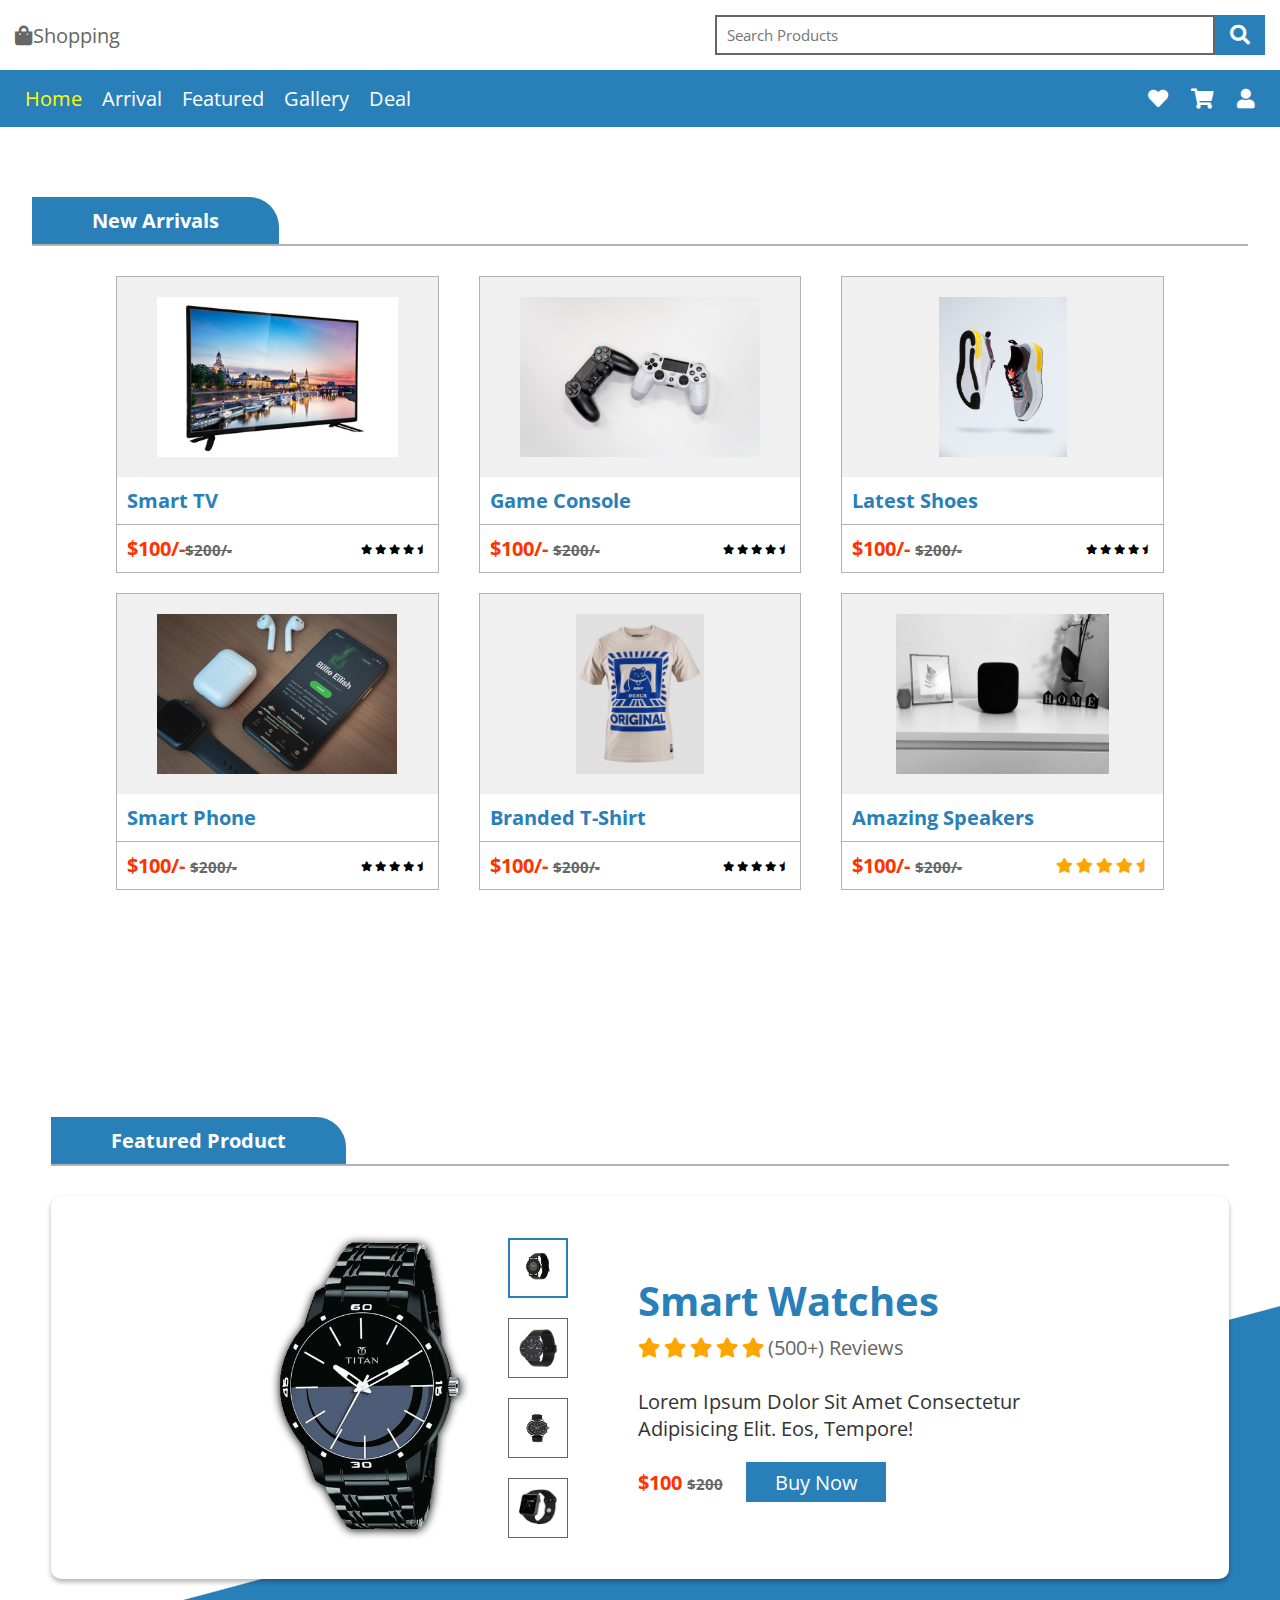
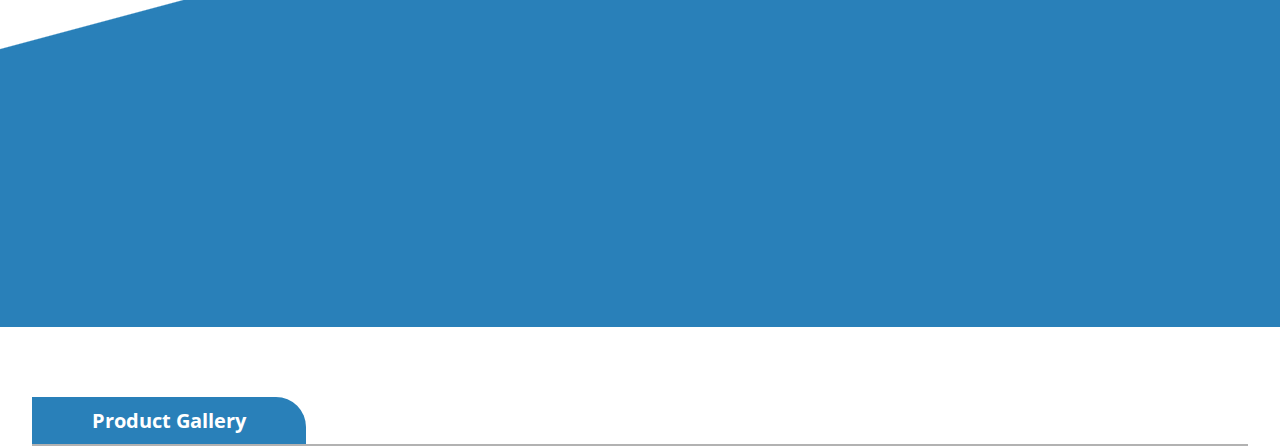
==== index.html @ 9dce7f48 "initial commit" ====
<!DOCTYPE html>
<html lang="en">
<head>
    <meta charset="UTF-8">
    <meta http-equiv="X-UA-Compatible" content="IE=edge">
    <meta name="viewport" content="width=device-width, initial-scale=1.0">
    <title>Ecommerce Website HTML CSS AND JS</title>
    <!-- font awesome cdn link -->
    <link rel="stylesheet" href="https://cdnjs.cloudflare.com/ajax/libs/font-awesome/5.15.3/css/all.min.css">
    <!-- owl carousel css file cdn link -->
    <link rel="stylesheet" href="https://cdnjs.cloudflare.com/ajax/libs/OwlCarousel2/2.3.4/assets/owl.carousel.min.css">
    <!-- custom css file link -->
    <link rel="stylesheet" href="css/style.css">
</head>
<body>
    <!-- header section starts -->
    <header>
        <div class="header-1">
            <a href="#" class="logo"><i class="fas fa-shopping-bag"></i>Shopping</a>
            <div class="form-container">
                <form action="">
                    <input type="search" placeholder="Search Products" id="search" />
                    <label for="search" class="fas fa-search"></label>
                </form>
            </div>

        </div>
        <div class="header-2">
            <div id="menu" class="fas fa-bars"></div>
            <nav class="navbar">
                <ul>
                    <li><a class="active" href="#home">Home</a></li>
                    <li><a href="#arrival">Arrival</a></li>
                    <li><a href="#feature">Featured</a></li>
                    <li><a href="#gallery">Gallery</a></li>
                    <li><a href="#deal">Deal</a></li>
                </ul>
            </nav>
            <div class="icons">
                <a href="#" class="fas fa-heart"></a>
                <a href="#" class="fas fa-shopping-cart"></a>
                <a href="#" class="fas fa-user"></a>
            </div>
        </div>
    
    </header>
    <!-- header section ends -->

    <!-- home section starts -->
    <section class="home" id="home">
        <div class="home-slider owl-carousel">

            <div class="item">
                <img src="assets/home4.jpg">
                <div class="content">
                    <h3>Heavy Discounts</h3>
                    <p>Lorem ipsum dolor sit amet consectetur adipisicing elit. Accusantium, repellendus!</p>
                    <a href="#"><button class="btn">Discover</button></a>
                </div>
            </div>
            <div class="item">
                <img src="assets/bag4.jpg">
                <div class="content">
                    <h3>Latest Gadgets</h3>
                    <p>Lorem ipsum dolor sit amet consectetur adipisicing elit. Accusantium, repellendus!</p>
                    <a href="#"><button class="btn">Discover</button></a>
                </div>
            </div>
            <div class="item">
                <img src="assets/bag2.jpg">
                <div class="content">
                    <h3>Trending Shoes</h3>
                    <p>Lorem ipsum dolor sit amet consectetur adipisicing elit. Accusantium, repellendus!</p>
                    <a href="#"><button class="btn">Discover</button></a>
                </div>
            </div>
            <div class="item">
                <img src="assets/bag3.jpg">
                <div class="content">
                    <h3>Fresh Groceries</h3>
                    <p>Lorem ipsum dolor sit amet consectetur adipisicing elit. Accusantium, repellendus!</p>
                    <a href="#"><button class="btn">Discover</button></a>
                </div>
            </div>

        </div>
    </section>
    <!-- home section ends -->

    <!-- arrival section starts -->
    <section class="arrival" id="arrival">
        <h1 class="heading"><span>New Arrivals</span></h1>
        <div class="box-container">

            <div class="box">
                <div class="image">
                    <img src="assets/tv1.jpg">
                </div>
                <div class="info">
                    <h3>Smart TV</h3>
                    <div class="subInfo">
                        <strong class="price">$100/-<span>$200/-</span></strong>
                        <div class="start">
                            <i class="fas fa-star"></i>
                            <i class="fas fa-star"></i>
                            <i class="fas fa-star"></i>
                            <i class="fas fa-star"></i>
                            <i class="fas fa-star-half"></i>
                        </div>
                    </div>
                </div>
                <div class="overlay">
                    <a href="#" style="--i:1" class="fas fa-heart"></a>
                    <a href="#" style="--i:2" class="fas fa-shopping-cart"></a>
                    <a href="#" style="--i:3" class="fas fa-search"></a>
                </div>
            </div>

            <div class="box">
                <div class="image">
                    <img src="assets/game.jpg">
                </div>
                <div class="info">
                    <h3>Game Console</h3>
                    <div class="subInfo">
                        <strong class="price">$100/- <span>$200/-</span></strong>
                        <div class="start">
                            <i class="fas fa-star"></i>
                            <i class="fas fa-star"></i>
                            <i class="fas fa-star"></i>
                            <i class="fas fa-star"></i>
                            <i class="fas fa-star-half"></i>
                        </div>
                    </div>
                </div>
                <div class="overlay">
                    <a href="#" style="--i:1" class="fas fa-heart"></a>
                    <a href="#" style="--i:2" class="fas fa-shopping-cart"></a>
                    <a href="#" style="--i:3" class="fas fa-search"></a>
                </div>
            </div>

            <div class="box">
                <div class="image">
                    <img src="assets/shoe.jpg">
                </div>
                <div class="info">
                    <h3>Latest Shoes</h3>
                    <div class="subInfo">
                        <strong class="price">$100/- <span>$200/-</span></strong>
                        <div class="start">
                            <i class="fas fa-star"></i>
                            <i class="fas fa-star"></i>
                            <i class="fas fa-star"></i>
                            <i class="fas fa-star"></i>
                            <i class="fas fa-star-half"></i>
                        </div>
                    </div>
                </div>
                <div class="overlay">
                    <a href="#" style="--i:1" class="fas fa-heart"></a>
                    <a href="#" style="--i:2" class="fas fa-shopping-cart"></a>
                    <a href="#" style="--i:3" class="fas fa-search"></a>
                </div>
            </div>
            <div class="box">
                <div class="image">
                    <img src="assets/phone.jpg">
                </div>
                <div class="info">
                    <h3>Smart Phone</h3>
                    <div class="subInfo">
                        <strong class="price">$100/- <span>$200/-</span></strong>
                        <div class="start">
                            <i class="fas fa-star"></i>
                            <i class="fas fa-star"></i>
                            <i class="fas fa-star"></i>
                            <i class="fas fa-star"></i>
                            <i class="fas fa-star-half"></i>
                        </div>
                    </div>
                </div>
                <div class="overlay">
                    <a href="#" style="--i:1" class="fas fa-heart"></a>
                    <a href="#" style="--i:2" class="fas fa-shopping-cart"></a>
                    <a href="#" style="--i:3" class="fas fa-search"></a>
                </div>
            </div>
            <div class="box">
                <div class="image">
                    <img src="assets/T-shirt.jpg">
                </div>
                <div class="info">
                    <h3>Branded T-Shirt</h3>
                    <div class="subInfo">
                        <strong class="price">$100/- <span>$200/-</span></strong>
                        <div class="start">
                            <i class="fas fa-star"></i>
                            <i class="fas fa-star"></i>
                            <i class="fas fa-star"></i>
                            <i class="fas fa-star"></i>
                            <i class="fas fa-star-half"></i>
                        </div>
                    </div>
                </div>
                <div class="overlay">
                    <a href="#" style="--i:1" class="fas fa-heart"></a>
                    <a href="#" style="--i:2" class="fas fa-shopping-cart"></a>
                    <a href="#" style="--i:3" class="fas fa-search"></a>
                </div>
            </div>

            <div class="box">
                <div class="image">
                    <img src="assets/speaker.jpg">
                </div>
                <div class="info">
                    <h3>Amazing Speakers</h3>
                    <div class="subInfo">
                        <strong class="price">$100/- <span>$200/-</span></strong>
                        <div class="stars">
                            <i class="fas fa-star"></i>
                            <i class="fas fa-star"></i>
                            <i class="fas fa-star"></i>
                            <i class="fas fa-star"></i>
                            <i class="fas fa-star-half"></i>
                        </div>
                    </div>
                </div>
                <div class="overlay">
                    <a href="#" style="--i:1" class="fas fa-heart"></a>
                    <a href="#" style="--i:2" class="fas fa-shopping-cart"></a>
                    <a href="#" style="--i:3" class="fas fa-search"></a>
                </div>
            </div>

        </div>
    </section>
    <!-- arrival section ends -->
    <!-- featured section starts -->
    <section class="feature" id="feature">
        <h1 class="heading"><span>Featured Product</span></h1>
        <div class="row">
            <div class="image-container">
                <div class="big-image">
                    <img src="assets/watch1 copy.png" alt="">
                </div>
                <div class="small-image">
                    <img class="image-active" src="assets/watch2 copy.png" alt="">
                    <img src="assets/watch3 copy.png" alt="">
                    <img src="assets/watch4 copy.png" alt="">
                    <img src="assets/watch5 copy.png" alt="">
                </div>
            </div>

            <div class="content">
                <h3>Smart Watches</h3>

                <div class="stars">
                    <i class="fas fa-star"></i>
                    <i class="fas fa-star"></i>
                    <i class="fas fa-star"></i>
                    <i class="fas fa-star"></i>
                    <i class="fas fa-star"></i>
                    <span>(500+) reviews</span>
                </div>
                <p>Lorem ipsum dolor sit amet consectetur adipisicing elit. Eos, tempore!</p>
                <strong class="price">$100 <span>$200</span></strong>
                <a href="#"><button class="btn">Buy Now</button></a>
            </div>
        </div>
    </section>
    <!-- featured section ends -->
    <!-- Gallery section starts -->
    <section class="gallery" id="gallery">
        <h1 class="heading"><span>Product Gallery</span></h1>
    </section>
    <!-- Gallery section ends -->
    
    
    
    <!-- jquery cdn link -->
    <script src="https://cdnjs.cloudflare.com/ajax/libs/jquery/3.6.0/jquery.min.js"></script>
    <!-- owl carousel js file cdn link -->
    <script src="https://cdnjs.cloudflare.com/ajax/libs/OwlCarousel2/2.3.4/owl.carousel.min.js"></script>
    <!-- custom js file link -->
    <script src="js/script.js"></script>
</body>
</html>
---- css/style.css ----
@import url('https://fonts.googleapis.com/css2?family=Open+Sans:wght@300;400;600&display=swap');

:root{
    --blue: #2980b9;
}


*{
    font-family: 'Open Sans', sans-serif;
    padding: 0;
    margin: 0;
    box-sizing: border-box;
    text-decoration: none;
    text-transform: capitalize;
    transition: all 0.5s cubic-bezier(0.25, 0.46, 0.45, 0.94);
}
*::selection{
    background: #ff3300;
    color: #fff;
}
html{
    font-size: 62.5%;
    overflow-x: hidden;
}
.btn{
    height: 4rem;
    width: 14rem;
    background:var(--blue);
    color: #fff;
    font-size: 2rem;
    cursor: pointer;
    border: none;
    outline: none;
}
.btn:hover{
    letter-spacing: .2rem;
    opacity: .8rem;
}
.heading{
    padding-top: 7rem;
    width: 95%;
    border-bottom: .2rem solid rgba(0,0,0,.3);
    margin: 0 auto;
}
.heading span{
    font-size: 2rem;
    padding: 1rem 6rem;
    color: #fff;
    background:var(--blue);
    border-top-right-radius: 3rem;
    display: inline-block;
}


header .header-1, header .header-2{
    display: flex;
    align-items: center;
    justify-content: space-between;
    padding: 1.5rem;
    width: 100%;
    z-index: 1000;
}
header .header-1 .logo{
    font-size: 2rem;
    color: #666;
}
header .header-1 .logo i{
    color:var(--glue);
}
header .header-1 .form-container form{
    display: flex;
}
header .header-1 .form-container form #search{
    height: 4rem;
    width: 50rem;
    outline: none;
    border: .2rem solid #666;
    font-size: 1.5rem;
    padding: 0 1rem;
}
header .header-1 .form-container form #search:fucas{
    border-color:var(--blue);
}
header .header-1 .form-container form label{
    height: 4rem;
    width: 5rem;
    text-align: center;
    line-height: 4rem;
    font-size: 2rem;
    cursor: pointer;
    background:var(--blue);
    color: #fff;
}
header .header-1 .form-container form label:hover{
    color: yellow;
}


header .header-2{
    background:var(--blue);
}
header .header-2 .navbar ul{
    list-style: none;
    display: flex;
    align-items: center;
    justify-content: space-between;
}
header .header-2 .navbar ul li{
    margin: 0 1rem;
}
header .header-2 .navbar ul li a{
    font-size: 2rem;
    color: #fff;
}
header .header-2 .navbar ul li a.active,
header .header-2 .navbar ul li a:hover{
    color: yellow;
}
header .header-2 .icons a{
    color: #fff;
    font-size: 2rem;
    padding: 0 1rem;
}
header .header-2 .icons a:hover{
    color: yellow;
}
header .header-2 #menu{
    font-size: 2rem;
    color: #fff;
    cursor: pointer;
    display: none;
}
header .header-2 .header-active{
    position: fixed;
    top: 0;
    left: 0;
    box-shadow: 0 .1rem .3rem rgba(0,0,0,.3);
}

/* home section styling */


.home .home-slider .item{
    position: relative;
}
.home .home-slider .item img{
    height: 100vh;
    width: 100%;
    object-fit: cover;
}
.home .home-slider .item .content{
    position: absolute;
    top: 50%;
    left: 5%;
    transform: translateY(-50%);
}
.home .home-slider .item .content h3{
    color: #fff;
    text-shadow: 0 .3px .5px #000;
    font-size: 5rem;
    text-transform: uppercase;
}
.home .home-slider .item .content p{
    color: #fff;
    font-size: 2.5rem;
    padding: 2rem 0;
    width: 50rem;
}
.home .owl-carousel .owl-prev, .home .owl-carousel .owl-next{
    position: absolute;
    top: 50%;
    transform: translateY(-50%);
    outline: none;
}
.home .owl-carousel .owl-prev{
    left: 1.3rem;;
}
.home .owl-carousel .owl-next{
    right: 1.3rem;;
}
.home .owl-carousel .owl-prev span, .home .owl-carousel .owl-next span{
    color: #fff;
    font-size: 7rem;
}

/* arrival section styling */
.arrival{
    min-height: 100vh;
}
.arrival .box-container{
    display: flex;
    align-items: center;
    justify-content: center;
    flex-wrap: wrap;
    padding: 2rem 0;
    width: 85%;
    margin: 0 auto;
}
.arrival .box-container .box{
    flex: 1 1 30rem;
    border: .1rem solid rgba(0,0,0,.3);
    overflow: hidden;
    position: relative;
    margin: 1rem 2rem;

}
.arrival .box-container .box .image{
    height: 20rem;
    padding: 2rem;
    text-align: center;
    background: #f0f0f0;
}
.arrival .box-container .box .image img{
    height: 100%;
    object-fit: cover;
}
.arrival .box-container .box .info h3{
    padding: 1rem;
    font-size: 2rem;
    color: var(--blue);
}
.arrival .box-container .box .subInfo{
    display: flex;
    align-items: center;
    justify-content: space-between;
    padding: 1rem;
    border-top: .1rem solid rgba(0,0,0,.3);
}
.arrival .box-container .box .subInfo .price{
    color: #ff3300;
    font-size: 2rem;
}
.arrival .box-container .box .subInfo .price span{
    color: #666;
    font-size: 1.5rem;
    text-decoration: line-through;
}
.arrival .box-container .box .subInfo .stars i{
    color: orange;
    font-size: 1.5rem;
}
.arrival .box-container .box .overlay{
    position: absolute;
    top: 0;
    left: 0;
    height: 20rem;
    width: 100%;
    background: rgba(0,0,0,.3);
    display: flex;
    align-items: center;
    justify-content: center;
    transform: scale(0);
}
.arrival .box-container .box:hover .overlay{
    transform: scale(1);
}
.arrival .box-container .box .overlay a{
    font-size: 2rem;
    padding: 1.5rem 2rem;
    background: #fff;
    color: #666;
    margin: 1rem;
    transform: translateY(-15rem);
    transition-delay: calc(.1s * var(--i));
}
.arrival .box-container .box:hover .overlay a{
    transform: translateY(0);
}
.arrival .box-container .box .overlay a:hover{
    color: var(--blue);
}


/* feature section styling */
.feature{
    min-height: 100vh;
    background: linear-gradient(165deg, #fff 50%, var(--blue) 50.1%);
    padding: 2rem;
}
.feature .row{
    display: flex;
    align-items: center;
    justify-content: center;
    flex-wrap: wrap;
    padding: 2rem 0;
    margin: 3rem auto;
    width: 95%;
    background: #fff;
    box-shadow: 0 .3rem .5rem rgba(0,0,0,.3);
    border-radius: 1rem;
}
.feature .row .image-container{
    display: flex;
    align-items: center;
}
.feature .row .image-container .big-image img{
    height: 30rem;
    margin: 2rem 0;
    filter: drop-shadow(0 .1rem .5rem #000);
}
.feature .row .image-container .small-image{
    display: flex;
    flex-flow: column wrap;
    justify-content: center;
}
.feature .row .image-container .small-image img{
    height: 6rem;
    padding: 1rem;
    margin: 1rem;
    border: .1rem solid #666;
    cursor: pointer;
}
.feature .row .image-container .small-image img.image-active,
.feature .row .image-container .small-image img:hover{
    border: .2rem solid var(--blue);
}
.feature .row .content{
    padding-left: 6rem;
}
.feature .row .content h3{
    font-size: 4rem;
    color: var(--blue);
}
.feature .row .content .stars i{
    font-size: 2rem;
    color: orange;
    padding: 1rem 0;
}
.feature .row .content .stars span{
    font-size: 2rem;
    color: #666;
}
.feature .row .content p{
    color: #333;
    width: 40rem;
    font-size: 2rem;
    padding: 2rem 0;
}
.feature .row .content .price{
    color: #ff3300;
    font-size: 2rem;
}
.feature .row .content strong span{
    color: #666;
    text-decoration: line-through;
    font-size: 1.5rem;
}
.feature .row .content .btn{
    margin-left: 2rem;
}





/* media query */

@media(max-width: 768px){
    html{
        font-size: 55%;
    }
    header .header-1 .form-container form #search{
        width: 100%;
    }
    header .header-2 #menu{
        display: block;
    }
    header .header-2 .navbar{
        position: fixed;
        top: -200rem;
        left: 50%;
        transform: translate(-50%, -50%);
        box-shadow: 0 0 0 100vh rgba(0,0,0,.3);
        z-index: 10000;
        opacity: 0;
    }
    header .header-2 .navbar ul{
        flex-flow: column;
        background: linear-gradient(var(--blue), blueviolet);
        border: 2rem solid #fff;
        box-shadow: 0 .3rem .5rem #000;
        padding: 4rem 0;
        width: 27rem;
    }
    header .header-2 .navbar ul li{
        width: 100%;
        margin: 1rem 0;
        text-align: center;
    }
    header .header-2 .navbar ul li a{
        font-size: 2.5rem;
        display: block;
    }
    .fa-times{
        transform: rotate(180deg);
    }
    header .header-2 .nav-toggle{
        top: 50%;
        opacity: 1;
    }
    .arrival .box-container{
        width: auto;
    }
}


@media(max-width: 600px){
    html{
        font-size: 50%;
    }
    .home .home-slider .item .content h3{
        font-size: 3rem;
    }
    .home .home-slider .item .content p{
        font-size: 2rem;
        width: auto;
    }
    .feature .row .image-container{
        flex-flow: column;
    }
    .feature .row .image-container .small-image{
        flex-flow: row wrap;
        padding-bottom: 2rem;
    }
    .feature .row .content{
        padding: 2rem;
        border-top: .1rem solid rgba(0,0,0,.3);
    }
    .feature .row .content p{
       width: auto;
    }
    .feature .row .content .btn{
       margin: 2rem 0;
    }
}


@media(max-width: 400px){
    header .header-1{
        flex-flow: column;
        padding: 1rem;
    }
    header .header-1 .logo{
        padding-bottom: 1.5rem;
    }
}
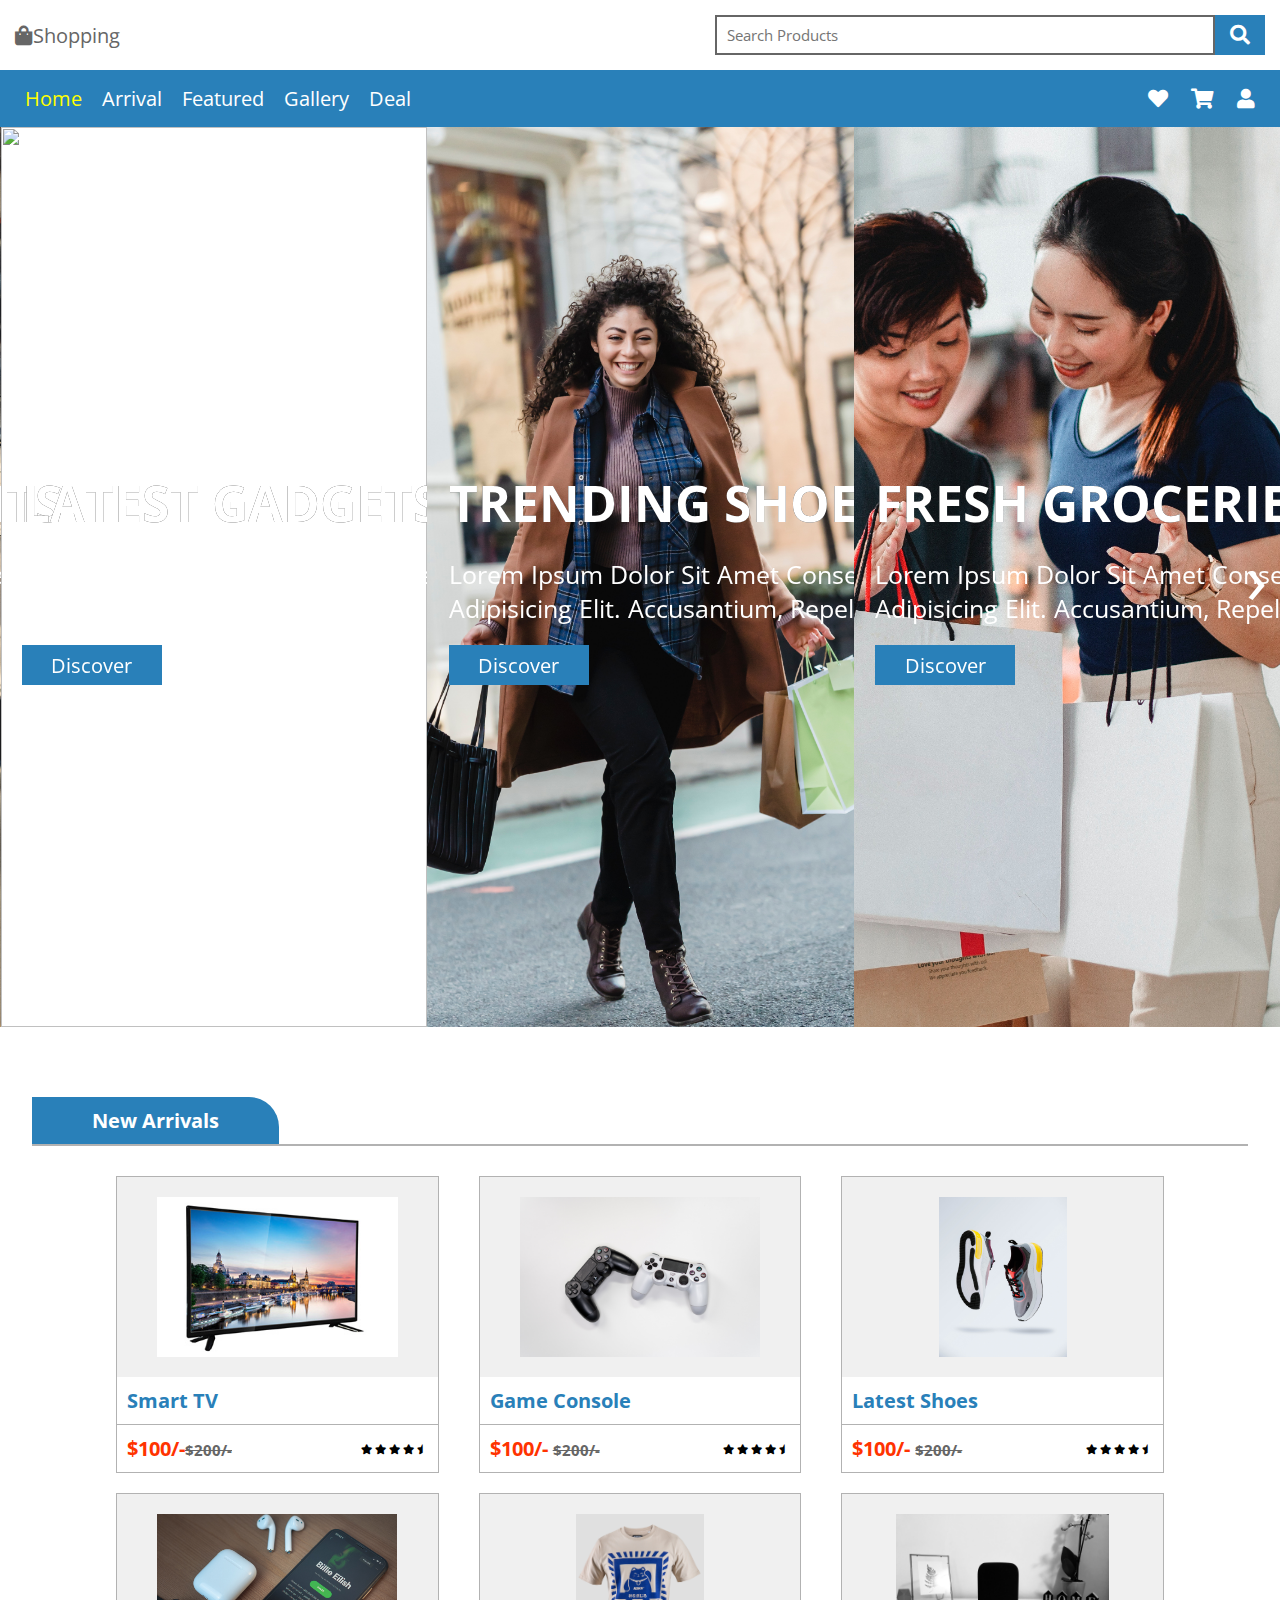
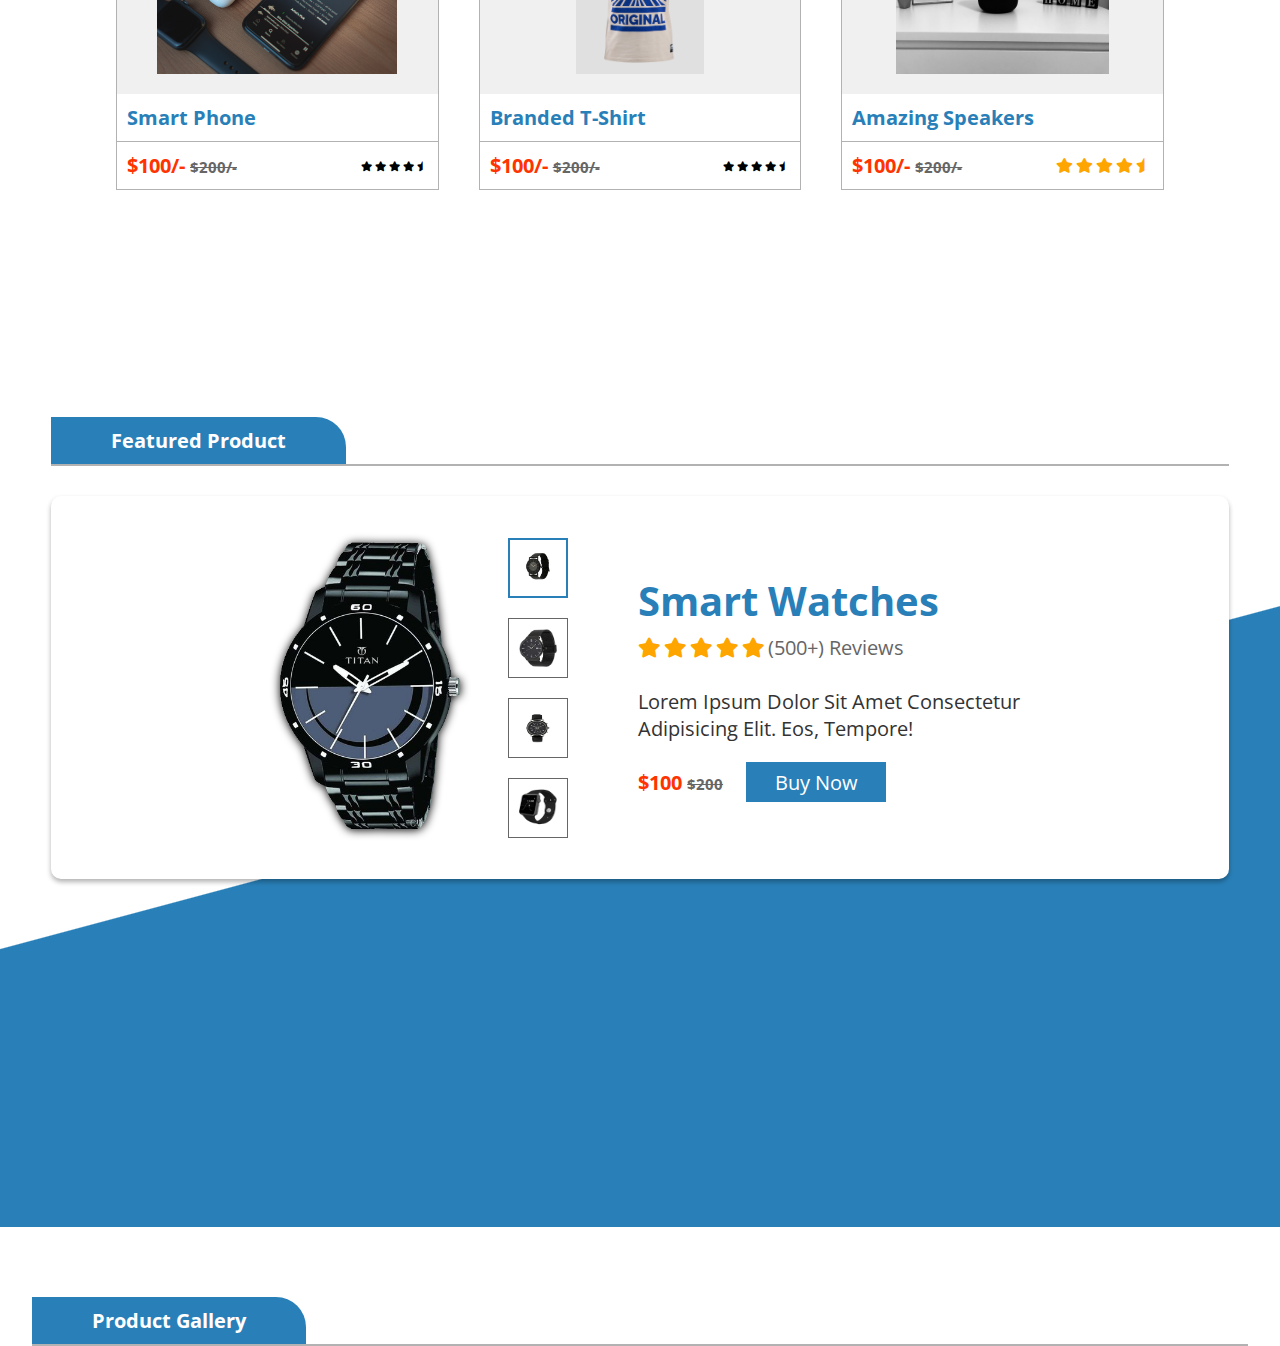
==== commit 035c2dff: "add js" ====
--- a/index.html
+++ b/index.html
@@ -284,6 +284,6 @@
     <!-- owl carousel js file cdn link -->
     <script src="https://cdnjs.cloudflare.com/ajax/libs/OwlCarousel2/2.3.4/owl.carousel.min.js"></script>
     <!-- custom js file link -->
-    <script src="js/script.js"></script>
+    <script src="js/app.js"></script>
 </body>
 </html>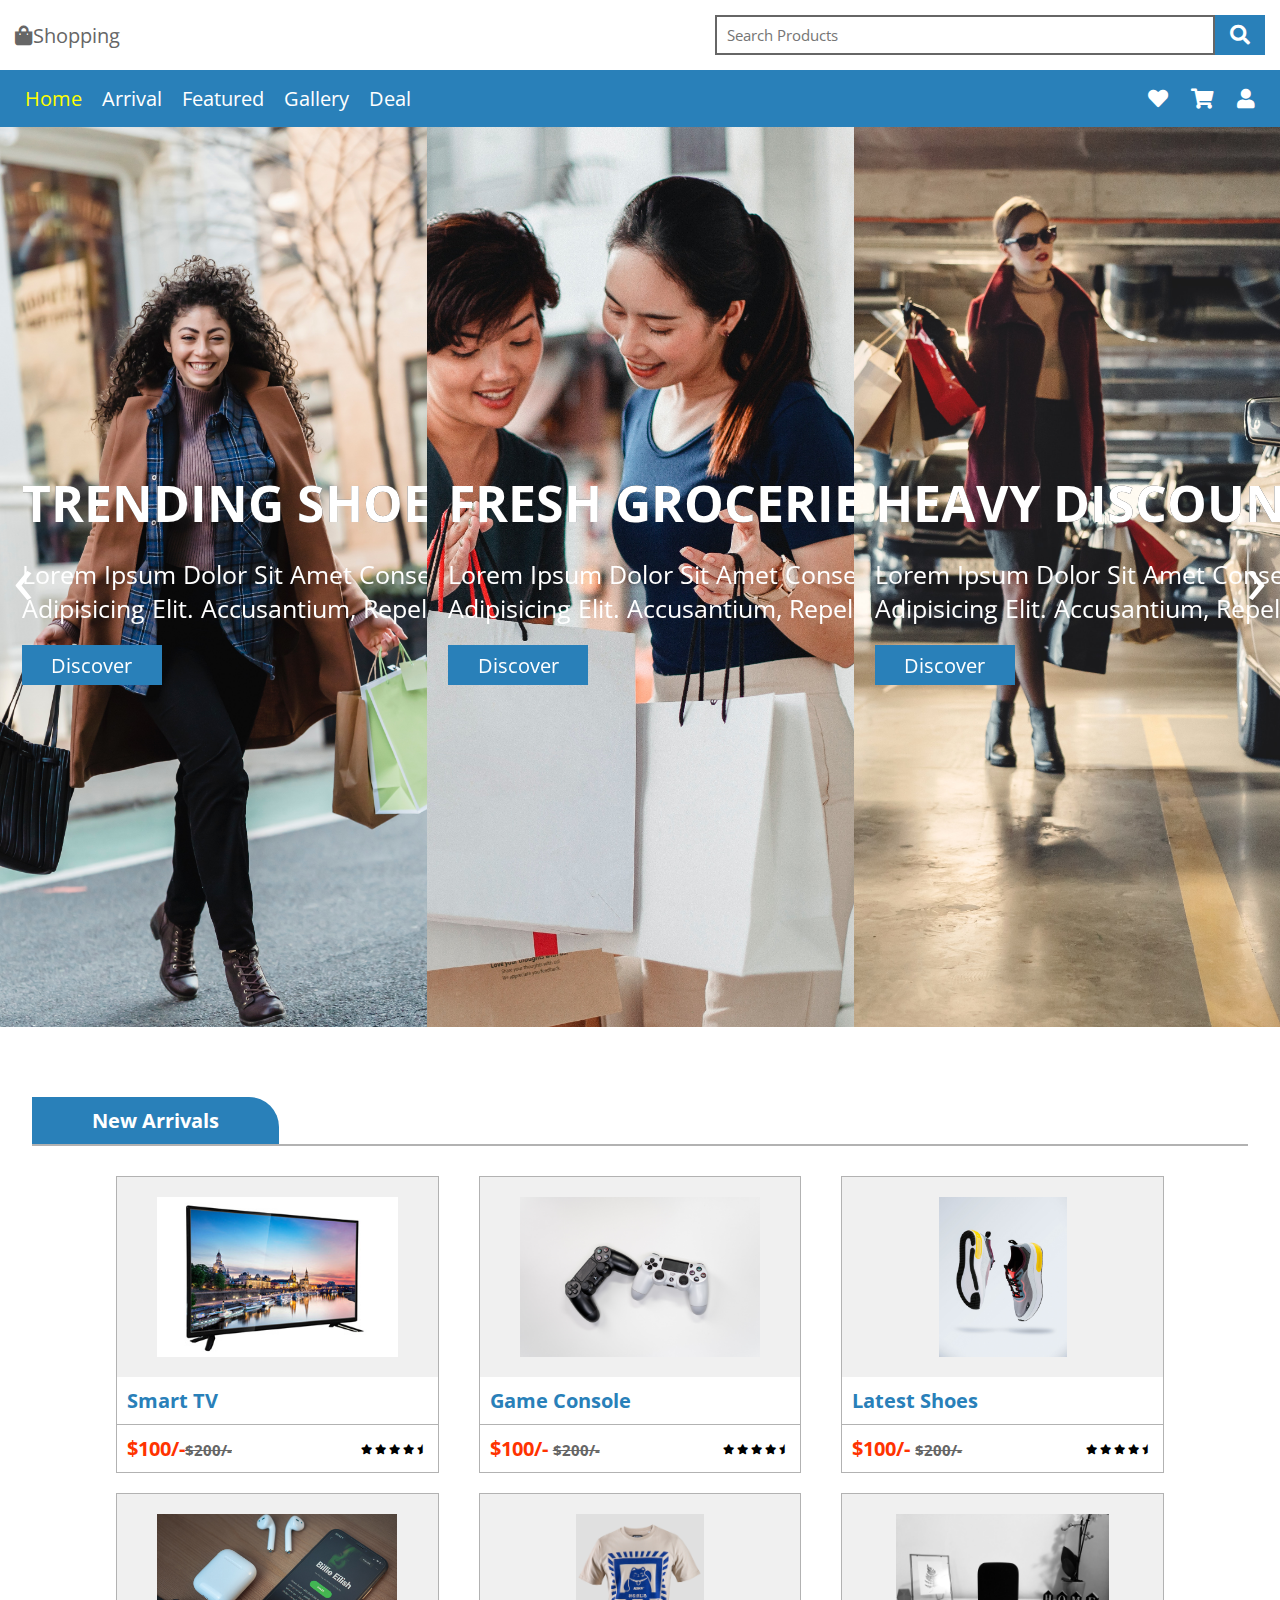
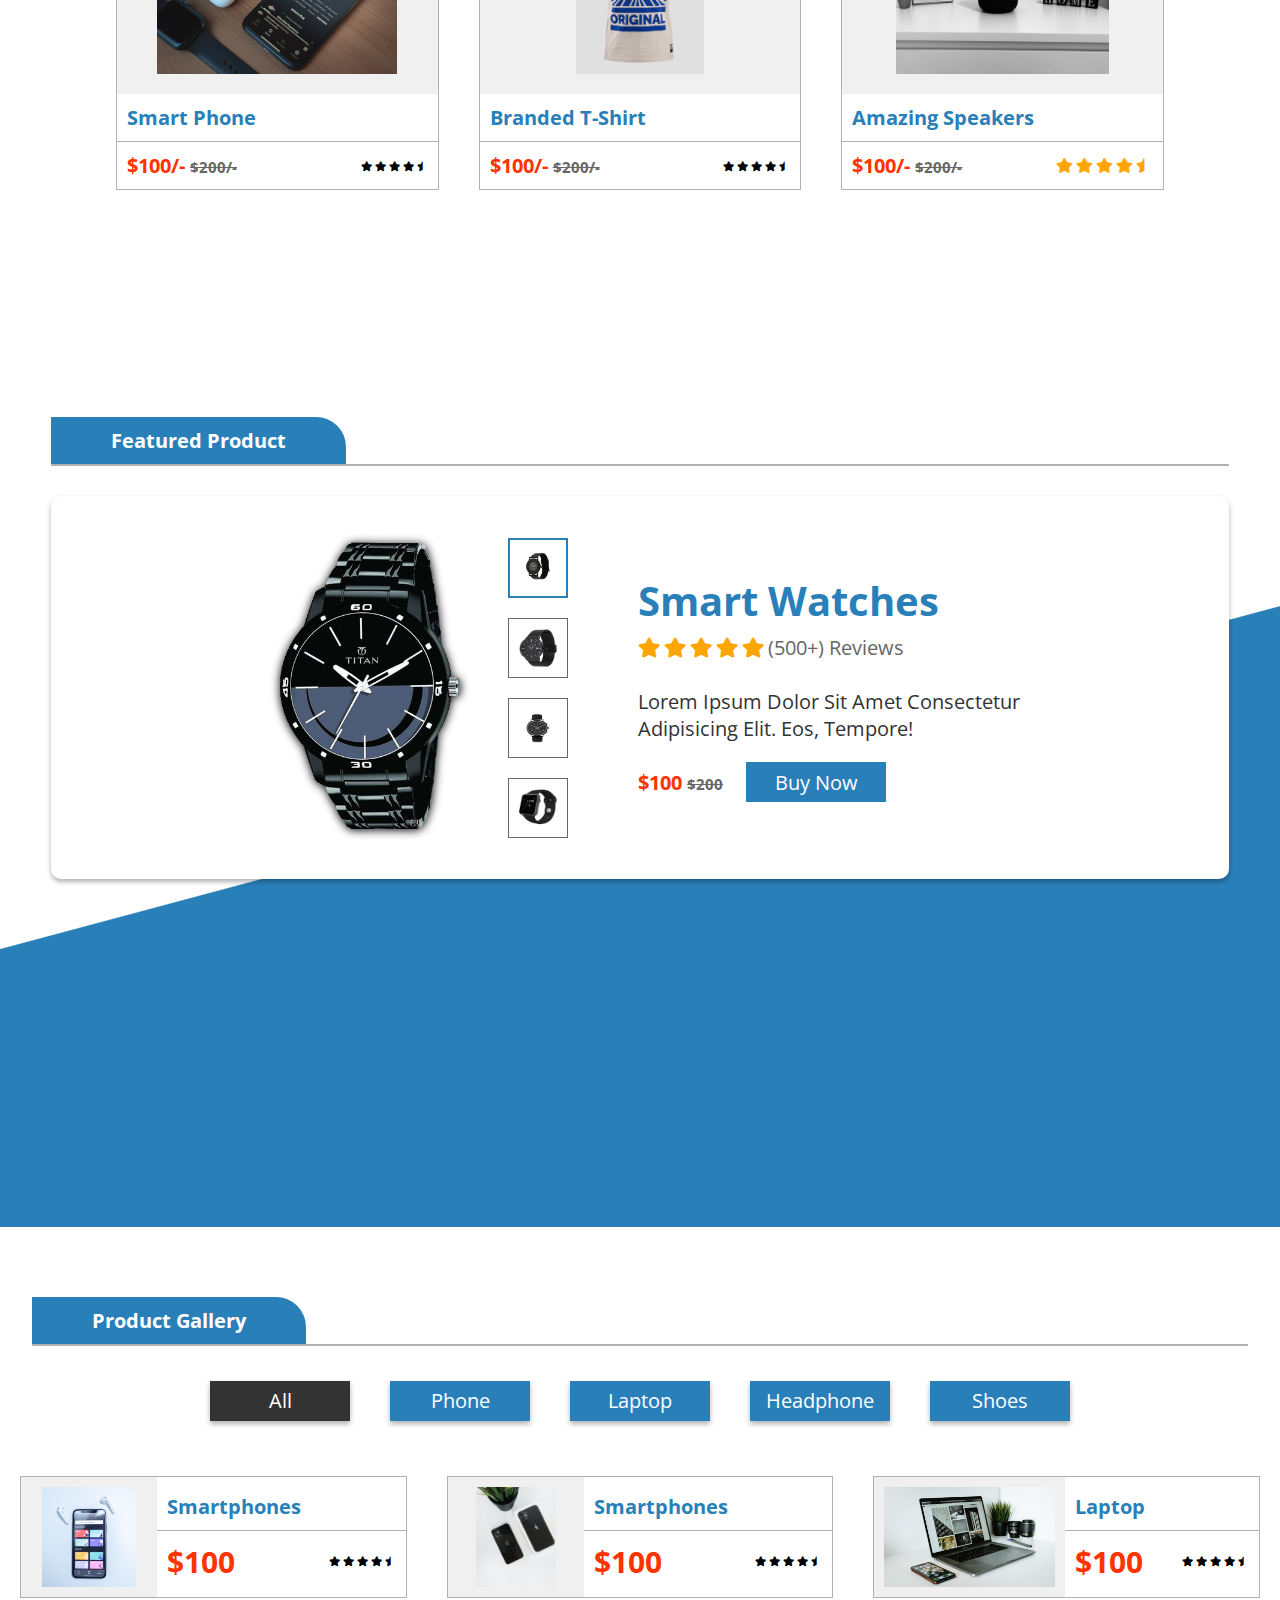
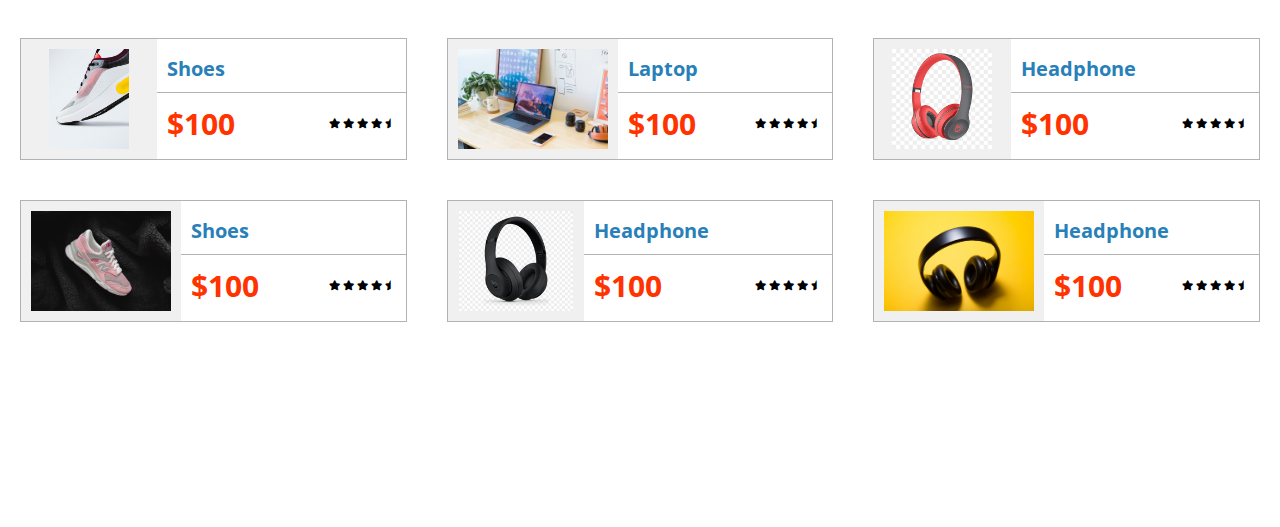
==== commit d6c07317: "add gallery section" ====
--- a/index.html
+++ b/index.html
@@ -271,9 +271,192 @@
         </div>
     </section>
     <!-- featured section ends -->
+
+
     <!-- Gallery section starts -->
     <section class="gallery" id="gallery">
         <h1 class="heading"><span>Product Gallery</span></h1>
+        <ul class="controls">
+            <li class="btn button-active" data-filter="all">all</li>
+            <li class="btn" data-filter="phone">Phone</li>
+            <li class="btn" data-filter="laptop">Laptop</li>
+            <li class="btn" data-filter="headphone">Headphone</li>
+            <li class="btn" data-filter="shoes">Shoes</li>
+        </ul>
+        <div class="image-container">
+
+            <div class="box phone">
+                <div class="image">
+                    <img src="assets/smart2.jpg">
+                </div>
+                <div class="info">
+                    <h3>Smartphones</h3>
+                    <div class="subInfo">
+                        <strong class="price">$100</strong>
+                        <div class="stars">
+                            <i class="fas fa-star"></i>
+                            <i class="fas fa-star"></i>
+                            <i class="fas fa-star"></i>
+                            <i class="fas fa-star"></i>
+                            <i class="fas fa-star-half"></i>
+                        </div>
+                    </div>
+                </div>
+            </div>
+
+            <div class="box phone">
+                <div class="image">
+                    <img src="assets/smart3.jpg">
+                </div>
+                <div class="info">
+                    <h3>Smartphones</h3>
+                    <div class="subInfo">
+                        <strong class="price">$100</strong>
+                        <div class="stars">
+                            <i class="fas fa-star"></i>
+                            <i class="fas fa-star"></i>
+                            <i class="fas fa-star"></i>
+                            <i class="fas fa-star"></i>
+                            <i class="fas fa-star-half"></i>
+                        </div>
+                    </div>
+                </div>
+            </div>
+
+            <div class="box laptop">
+                <div class="image">
+                    <img src="assets/laptop1.jpg">
+                </div>
+                <div class="info">
+                    <h3>Laptop</h3>
+                    <div class="subInfo">
+                        <strong class="price">$100</strong>
+                        <div class="stars">
+                            <i class="fas fa-star"></i>
+                            <i class="fas fa-star"></i>
+                            <i class="fas fa-star"></i>
+                            <i class="fas fa-star"></i>
+                            <i class="fas fa-star-half"></i>
+                        </div>
+                    </div>
+                </div>
+            </div>
+
+            <div class="box shoes">
+                <div class="image">
+                    <img src="assets/shoe1.jpg">
+                </div>
+                <div class="info">
+                    <h3>Shoes</h3>
+                    <div class="subInfo">
+                        <strong class="price">$100</strong>
+                        <div class="stars">
+                            <i class="fas fa-star"></i>
+                            <i class="fas fa-star"></i>
+                            <i class="fas fa-star"></i>
+                            <i class="fas fa-star"></i>
+                            <i class="fas fa-star-half"></i>
+                        </div>
+                    </div>
+                </div>
+            </div>
+
+            <div class="box laptop">
+                <div class="image">
+                    <img src="assets/laptop2.jpg">
+                </div>
+                <div class="info">
+                    <h3>Laptop</h3>
+                    <div class="subInfo">
+                        <strong class="price">$100</strong>
+                        <div class="stars">
+                            <i class="fas fa-star"></i>
+                            <i class="fas fa-star"></i>
+                            <i class="fas fa-star"></i>
+                            <i class="fas fa-star"></i>
+                            <i class="fas fa-star-half"></i>
+                        </div>
+                    </div>
+                </div>
+            </div>
+
+            <div class="box headphone">
+                <div class="image">
+                    <img src="assets/headphone1.png" alt="">
+                </div>
+                <div class="info">
+                    <h3>Headphone</h3>
+                    <div class="subInfo">
+                        <strong class="price">$100</strong>
+                        <div class="stars">
+                            <i class="fas fa-star"></i>
+                            <i class="fas fa-star"></i>
+                            <i class="fas fa-star"></i>
+                            <i class="fas fa-star"></i>
+                            <i class="fas fa-star-half"></i>
+                        </div>
+                    </div>
+                </div>
+            </div>
+
+            <div class="box shoes">
+                <div class="image">
+                    <img src="assets/shoe2.jpg">
+                </div>
+                <div class="info">
+                    <h3>Shoes</h3>
+                    <div class="subInfo">
+                        <strong class="price">$100</strong>
+                        <div class="stars">
+                            <i class="fas fa-star"></i>
+                            <i class="fas fa-star"></i>
+                            <i class="fas fa-star"></i>
+                            <i class="fas fa-star"></i>
+                            <i class="fas fa-star-half"></i>
+                        </div>
+                    </div>
+                </div>
+            </div>
+
+            <div class="box headphone">
+                <div class="image">
+                    <img src="assets/headphone2.png">
+                </div>
+                <div class="info">
+                    <h3>Headphone</h3>
+                    <div class="subInfo">
+                        <strong class="price">$100</strong>
+                        <div class="stars">
+                            <i class="fas fa-star"></i>
+                            <i class="fas fa-star"></i>
+                            <i class="fas fa-star"></i>
+                            <i class="fas fa-star"></i>
+                            <i class="fas fa-star-half"></i>
+                        </div>
+                    </div>
+                </div>
+            </div>
+            <div class="box headphone">
+                <div class="image">
+                    <img src="assets/headphon3.jpg">
+                </div>
+                <div class="info">
+                    <h3>Headphone</h3>
+                    <div class="subInfo">
+                        <strong class="price">$100</strong>
+                        <div class="stars">
+                            <i class="fas fa-star"></i>
+                            <i class="fas fa-star"></i>
+                            <i class="fas fa-star"></i>
+                            <i class="fas fa-star"></i>
+                            <i class="fas fa-star-half"></i>
+                        </div>
+                    </div>
+                </div>
+            </div>
+            
+
+        </div>
     </section>
     <!-- Gallery section ends -->
     
--- a/css/style.css
+++ b/css/style.css
@@ -349,6 +349,80 @@
     margin-left: 2rem;
 }
 
+/* gallery section styling */
+
+.gallery{
+    min-height: 100vh;
+}
+.gallery .controls{
+    display: flex;
+    align-items: center;
+    justify-content: center;
+    flex-wrap: wrap;
+    padding: 1.5rem 0;
+    list-style: none;
+}
+.gallery .controls .btn{
+    margin: 2rem;
+    line-height: 4rem;
+    text-align: center;
+    box-shadow: 0 .3rem .5rem rgba(0,0,0,.3);
+}
+.gallery .controls .btn.button-active{
+    background: #333;
+}
+.gallery .image-container{
+    display: flex;
+    align-items: center;
+    justify-content: center;
+    flex-wrap: wrap;
+}
+.gallery .image-container .box{
+    display: flex;
+    align-items: center;
+    justify-content: center;
+    margin: 2rem;
+    border: .1rem solid rgba(0,0,0,.3);
+    flex: 1 1 30rem;
+}
+.gallery .image-container .box .image{
+    height: 12rem;
+    width: 20rem;
+    text-align: center;
+    padding: 1rem;
+    background: #f0f0f0;
+}
+.gallery .image-container .box .image img{
+    height: 100%;
+    object-fit: cover;
+}
+.gallery .image-container .box:hover .image{
+    background: #ccc;
+}
+.gallery .image-container .info{
+    width: 100%;
+}
+.gallery .image-container .info h3{
+    font-size: 2rem;
+    padding: 1rem;
+    color: var(--blue);
+}
+.gallery .image-container .info .subInfo{
+    display: flex;
+    align-items: center;
+    justify-content: space-between;
+    border-top: .1rem solid rgba(0,0,0,.3);
+    padding: 1rem;
+}
+.gallery .image-container .box .info .subInfo .price{
+    color: #ff3300;
+    font-size: 3rem;
+}
+.gallery .image-container .box .info .subInfo .price .stars i{
+    color: orange;
+    font-size: 1.5rem;
+}
+
 
 
 
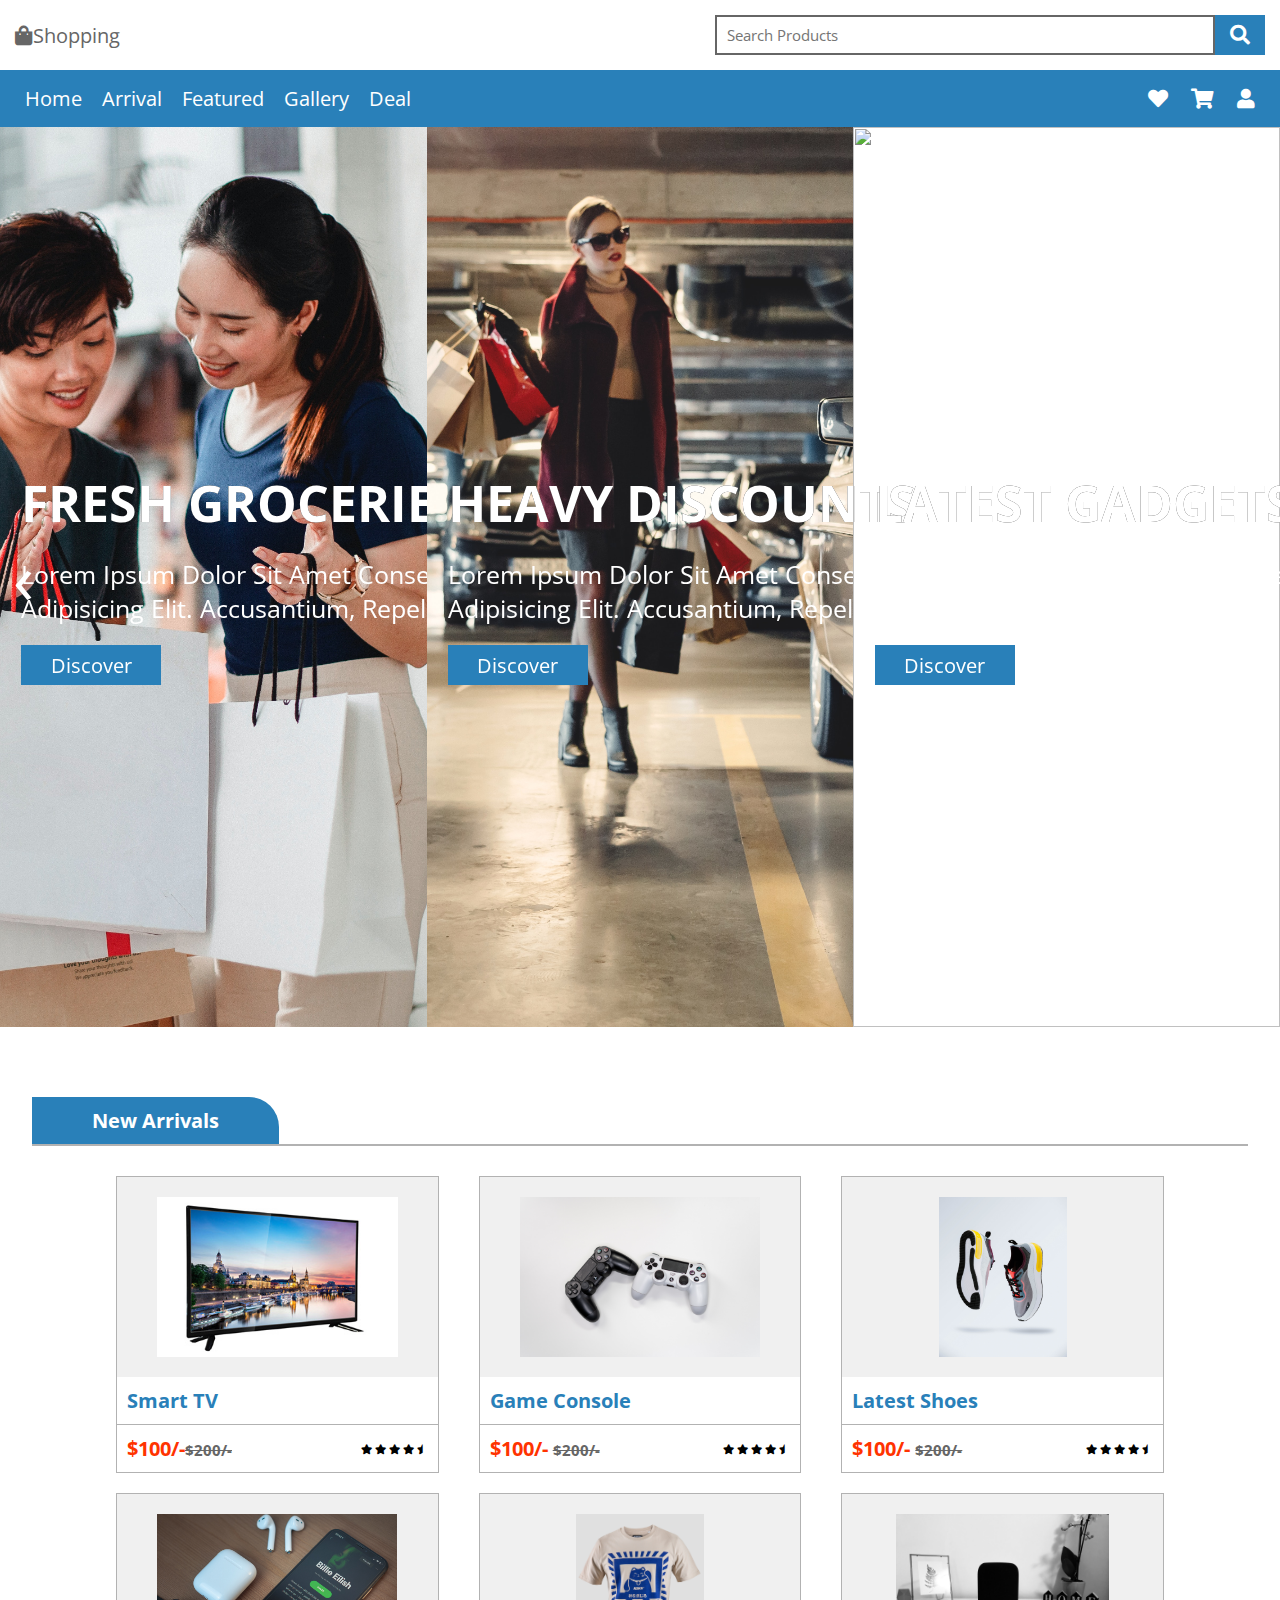
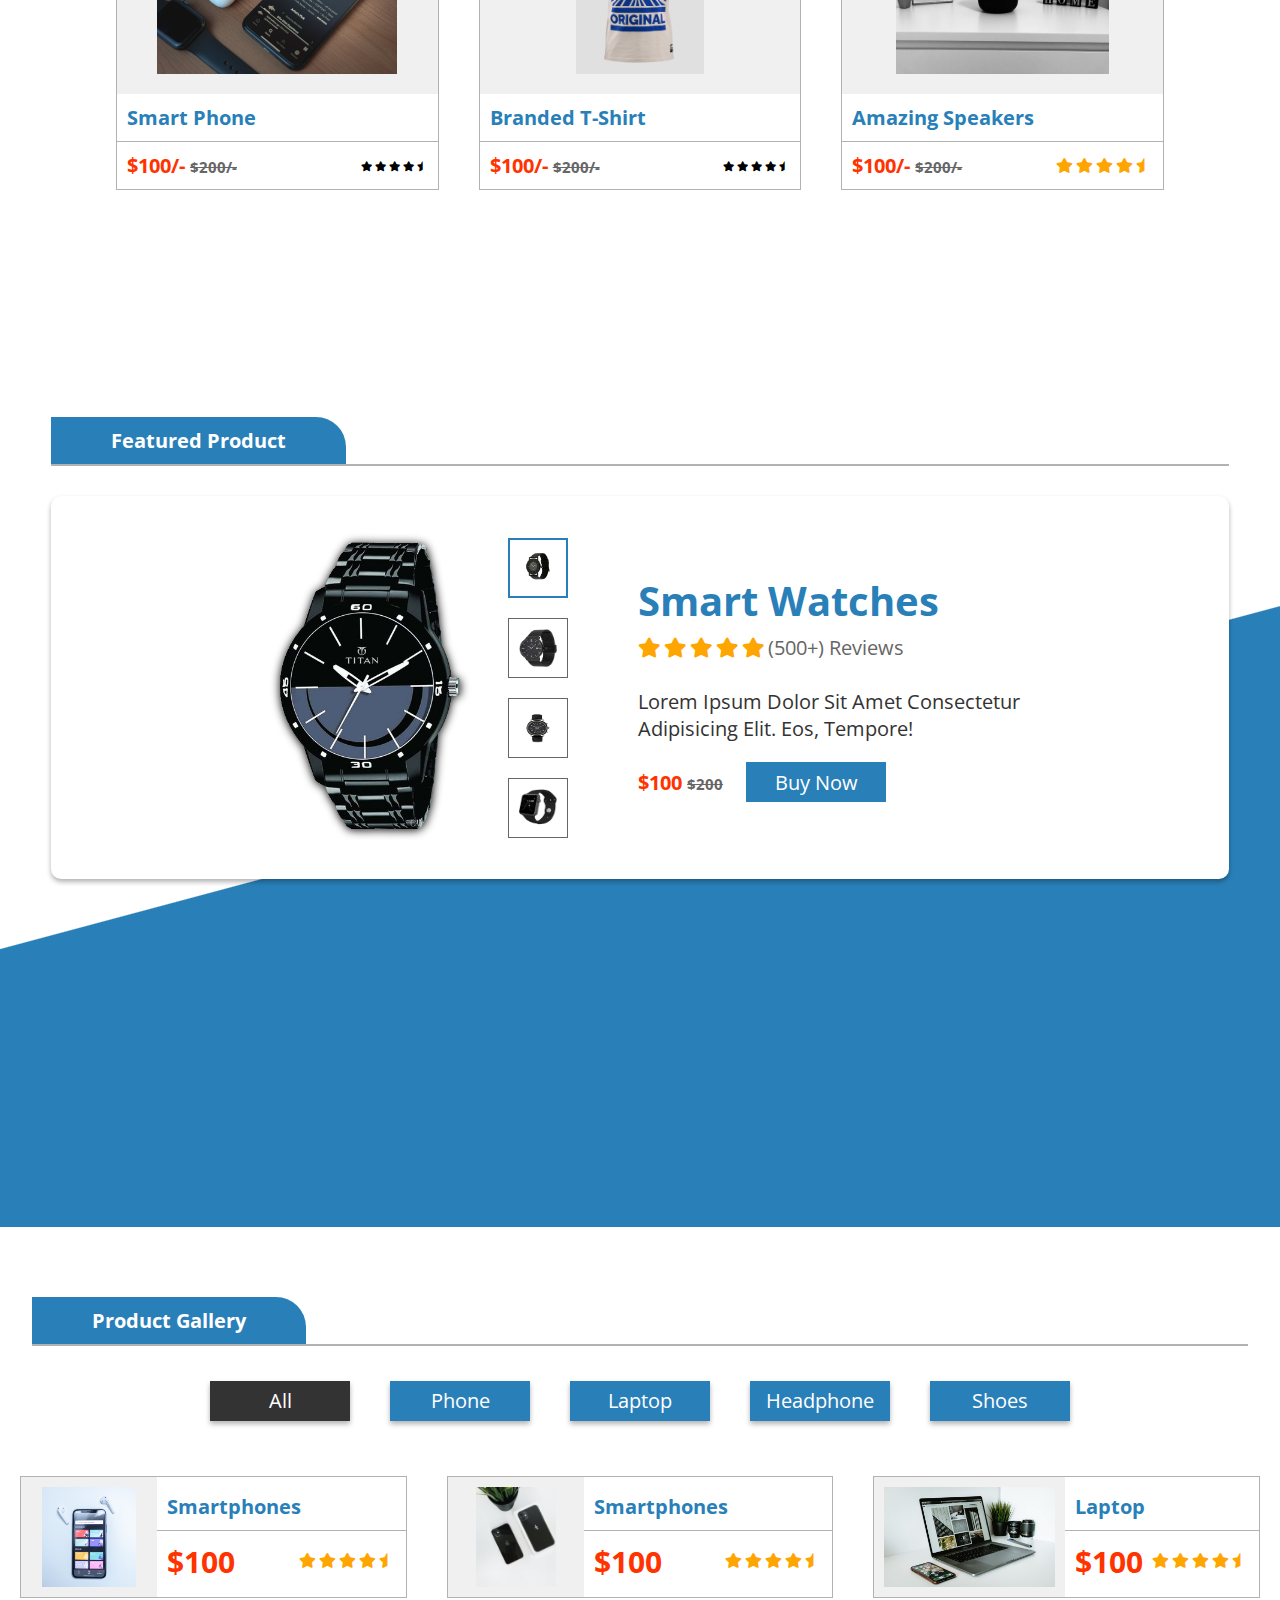
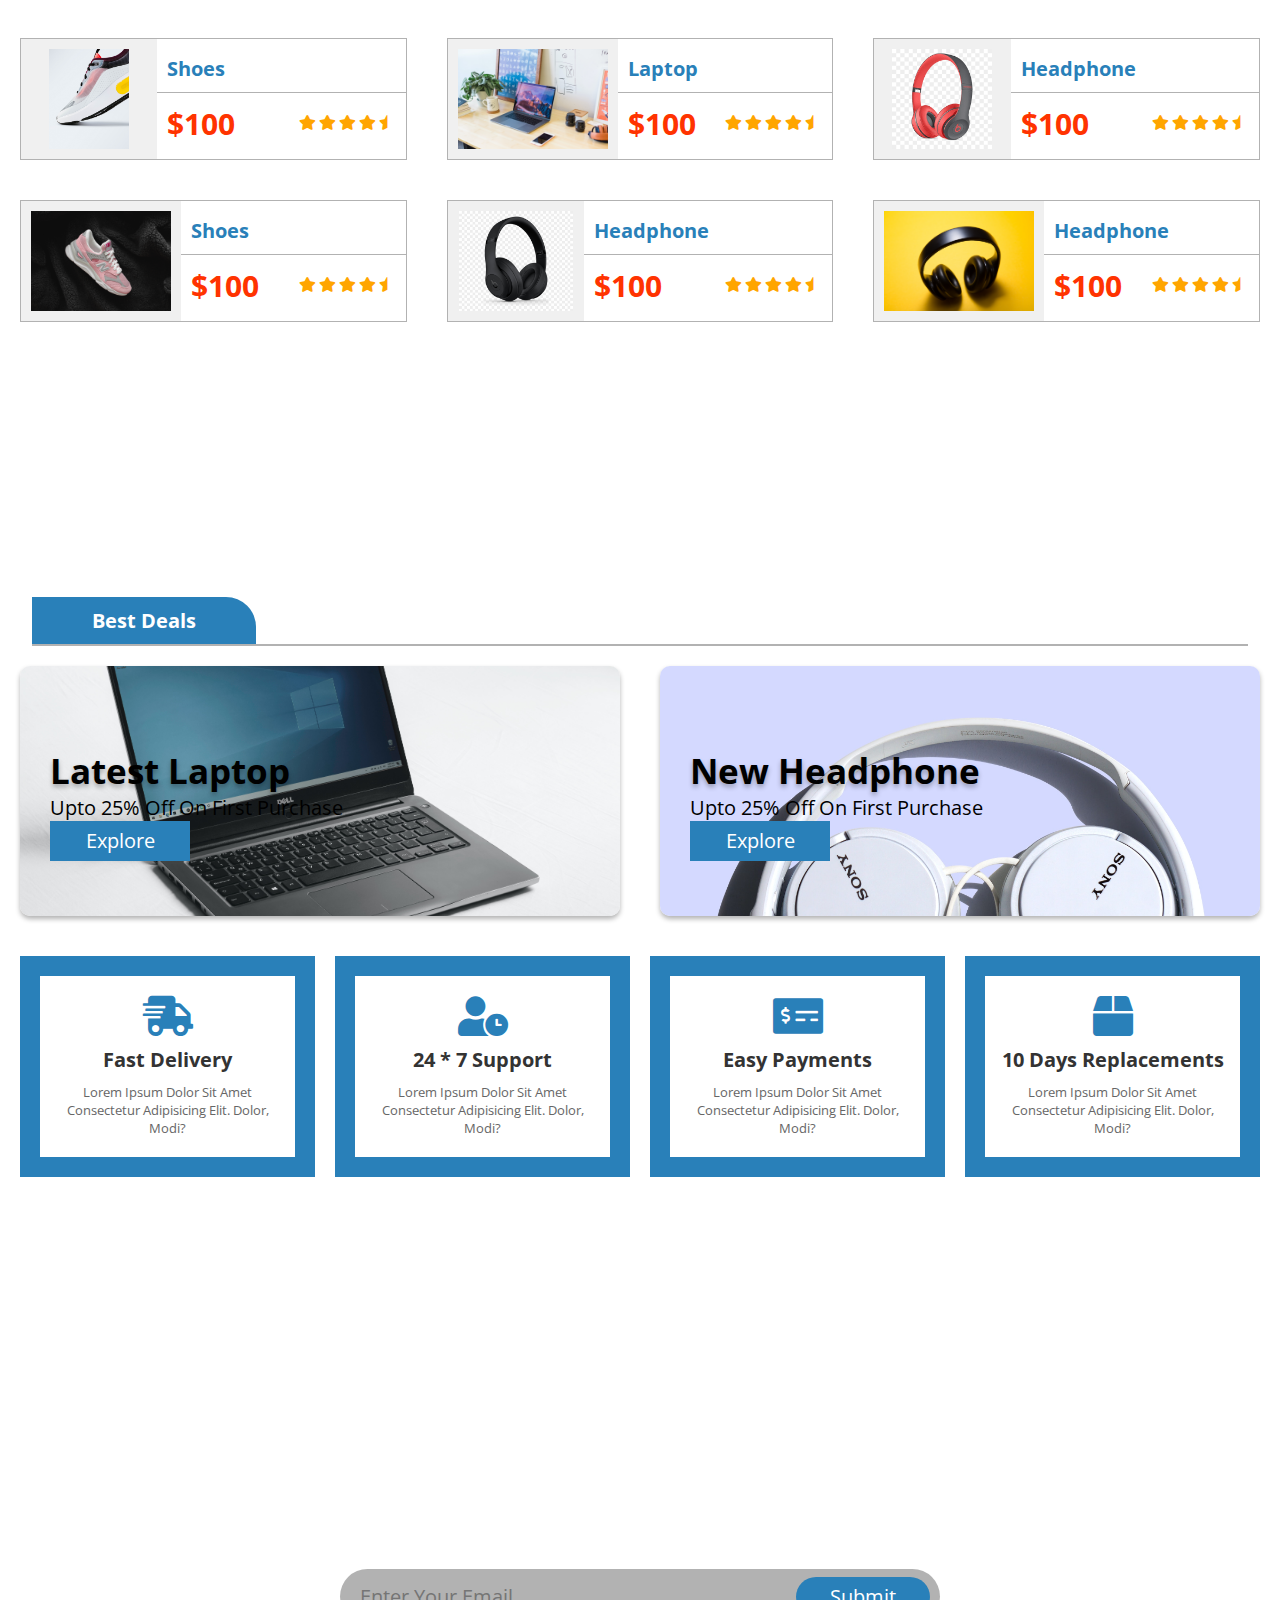
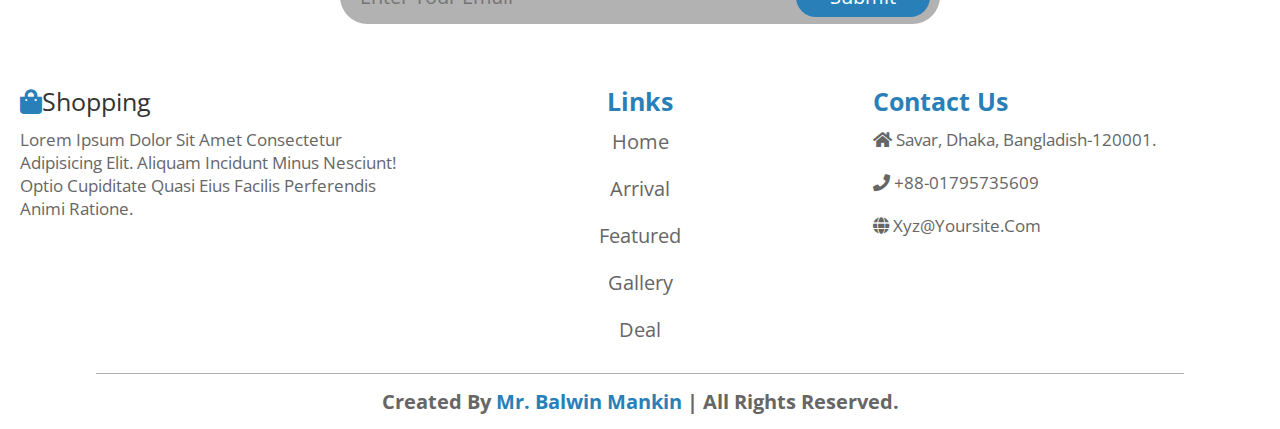
==== commit efd18b20: "add footer section" ====
--- a/index.html
+++ b/index.html
@@ -459,6 +459,114 @@
         </div>
     </section>
     <!-- Gallery section ends -->
+
+
+    <!-- deal section starts -->
+    <section class="deal" id="deal">
+        <h1 class="heading"><span>Best Deals</span></h1>
+        <div class="box-container">
+
+            <div class="box">
+                <img src="assets/laptop3.jpg">
+                <div class="content">
+                    <h3>Latest Laptop</h3>
+                    <p>Upto 25% off on first purchase</p>
+                    <a href="#"><button class="btn">Explore</button></a>
+                </div>
+            </div>
+
+            <div class="box">
+                <img src="assets/headphone3.jpg" alt="">
+                <div class="content">
+                    <h3>New headphone</h3>
+                    <p>Upto 25% off on first purchase</p>
+                    <a href="#"><button class="btn">Explore</button></a>
+                </div>
+            </div>
+        </div>
+        <div class="icons-container">
+
+            <div class="icons">
+                <i class="fas fa-shipping-fast"></i>
+                <h3>Fast Delivery</h3>
+                <p>Lorem ipsum dolor sit amet consectetur adipisicing elit. Dolor, modi?</p>
+            </div>
+
+            <div class="icons">
+                <i class="fas fa-user-clock"></i>
+                <h3>24 * 7 Support</h3>
+                <p>Lorem ipsum dolor sit amet consectetur adipisicing elit. Dolor, modi?</p>
+            </div>
+
+            <div class="icons">
+                <i class="fas fa-money-check-alt"></i>
+                <h3>Easy Payments</h3>
+                <p>Lorem ipsum dolor sit amet consectetur adipisicing elit. Dolor, modi?</p>
+            </div>
+
+            <div class="icons">
+                <i class="fas fa-box"></i>
+                <h3>10 days replacements</h3>
+                <p>Lorem ipsum dolor sit amet consectetur adipisicing elit. Dolor, modi?</p>
+            </div>
+
+        </div>
+    </section>
+    <!-- deal section ends -->
+
+    <!-- newsletter section starts -->
+    <section class="newsletter">
+        <h1>Newsletter</h1>
+        <p>get in touch for latest discounts and updates</p>
+        <form action="">
+            <input type="email" placeholder="Enter your email">
+            <input type="submit" class="btn">
+        </form>
+    </section>
+    <!-- newsletter section ends -->
+
+    <!-- footer section starts -->
+    <section class="footer">
+        <div class="box-container">
+
+            <div class="box">
+                <a href="#" class="logo"><i class="fas fa-shopping-bag"></i>Shopping</a>
+                <p>Lorem ipsum dolor sit amet consectetur adipisicing elit. Aliquam 
+                   incidunt minus nesciunt! Optio cupiditate quasi eius facilis 
+                   perferendis animi ratione.</p>
+            </div>
+
+            <div class="box">
+                <h3>Links</h3>
+                <a href="#">Home</a>
+                <a href="#">Arrival</a>
+                <a href="#">Featured</a>
+                <a href="#">Gallery</a>
+                <a href="#">Deal</a>
+            </div>
+            <div class="box">
+                <h3>Contact Us</h3>
+                <p><i class="fas fa-home"></i>
+                    Savar, Dhaka,
+                    Bangladish-120001.
+                </p>
+                <p><i class="fas fa-phone"></i>
+                    +88-01795735609
+                </p>
+                <p><i class="fas fa-globe"></i>
+                    xyz@yoursite.com
+                </p>
+              
+            </div>
+        </div>
+        <h1 class="credit">Created By <span>Mr. Balwin Mankin</span> | All rights reserved.</h1>
+    </section>
+    <!-- footer section ends -->
+
+
+
+
+
     
     
     
--- a/css/style.css
+++ b/css/style.css
@@ -418,10 +418,181 @@
     color: #ff3300;
     font-size: 3rem;
 }
-.gallery .image-container .box .info .subInfo .price .stars i{
+.gallery .image-container .box .info .subInfo .stars i{
     color: orange;
     font-size: 1.5rem;
 }
+
+/* deal section styling */
+.deal{
+    min-height: 100vh;
+}
+.deal .box-container{
+    display: flex;
+    align-items: center;
+    justify-content: center;
+    flex-wrap: wrap;
+}
+.deal .box-container .box{
+    flex: 1 1 40rem;
+    height: 25rem;
+    margin: 2rem;
+    border-radius: 1rem;
+    overflow: hidden;
+    position: relative;
+    box-shadow: 0 .3rem .5rem rgba(0,0,0,.3);
+}
+.deal .box-container .box img{
+    height: 100%;
+    width: 100%;
+    object-fit: cover;
+}
+.deal .box-container .box .content{
+    position: absolute;
+    top: 55%;
+    left: 3rem;
+    transform: translateY(-50%);
+}
+.deal .box-container .box .content h3{
+    font-size: 3.5rem;
+    stop-color: #fff;
+    text-shadow: 0 .3rem .5rem rgba(0,0,0,.3);
+}
+.deal .box-container .box .content p{
+    font-size: 2rem;
+    stop-color: #fff;
+}
+.deal .box-container .box .content btn{
+    margin: 1.4rem 0;
+}
+
+.deal .icons-container{
+    display: flex;
+    align-items: center;
+    justify-content: center;
+    flex-wrap: wrap;
+    padding: 1rem;
+}
+.deal .icons-container .icons{
+    flex: 1 1 25rem;
+    padding: 1rem;
+    margin: 1rem;
+    text-align: center;
+    border: 2rem solid var(--blue);
+} 
+.deal .icons-container .icons i{
+    color: var(--blue);
+    font-size: 4rem;
+    padding: 1rem 0;
+}
+.deal .icons-container .icons h3{
+    color: #333;
+    font-size: 2rem;
+    
+}
+.deal .icons-container .icons p{
+    color: #666;
+    font-size: 1.3rem;
+    padding: 1rem 0;
+    
+}
+/* newsletter styling */
+.newsletter{
+    background: linear-gradient(var(--blue), var(--blue)), url(../assets/Untitled-1.png) no-repeat;
+    background-blend-mode: multiply;
+    background-size: cover;
+    background-position: center;
+    background-attachment: fixed;
+    padding: 4rem 1rem;
+    text-align: center;
+}
+.newsletter h1{
+    color: #fff;
+    font-size: 4rem;
+}
+.newsletter p{
+    color: #fff;
+    font-size: 2rem;
+    padding: 1rem 0;
+}
+.newsletter form{
+    height: 5.5rem;
+    max-width: 60rem;
+    margin: 0 auto;
+    padding: 0 1rem;
+    display: flex;
+    align-items: center;
+    justify-content: space-between;
+    border-radius: 5rem;
+    background: rgba(0,0,0,.3)
+}
+.newsletter form input[type="email"]{
+    height: 100%;
+    width: 80%;
+    padding: 0 1rem;
+    outline: none;
+    border: none;
+    background: none;
+    font-size: 2rem;
+    color: #fff;
+}
+.newsletter form input[type="submit"]{
+   border-radius: 5rem;
+}
+/* footer section styling */
+.footer .box-container{
+    display: flex;
+    justify-content: center;
+    flex-wrap: wrap;
+}
+.footer .box-container .box{
+    flex: 1 1 25rem;
+    margin: 2rem;
+}
+.footer .box-container .box .logo{
+    font-size: 2.5rem;
+    color: #333;
+}
+.footer .box-container .box .logo i{
+    color: var(--blue);
+}
+.footer .box-container .box p{
+    font-size: 1.7rem;
+    padding: 1rem 0;
+    color: #666;
+}
+.footer .box-container .box h3{
+    font-size: 2.5rem;
+    color: var(--blue);
+}
+.footer .box-container .box:nth-child(2){
+    text-align: center;
+}
+.footer .box-container .box:nth-child(2) a{
+    display: block;
+    font-size: 2rem;
+    padding: 1rem 0;
+    color: #666;
+}
+.footer .box-container .box:nth-child(2) a:hover{
+    text-decoration: underline;
+}
+.footer .credit{
+    text-align: center;
+    width: 85%;
+    margin: 0 auto;
+    padding: 1.4rem 0;
+    border-top: .1rem solid rgba(0,0,0,.3);
+    color: #666;
+    font-size: 2rem;
+}
+.footer .credit span{
+    color: var(--blue);
+}
+
+
+
+
 
 
 
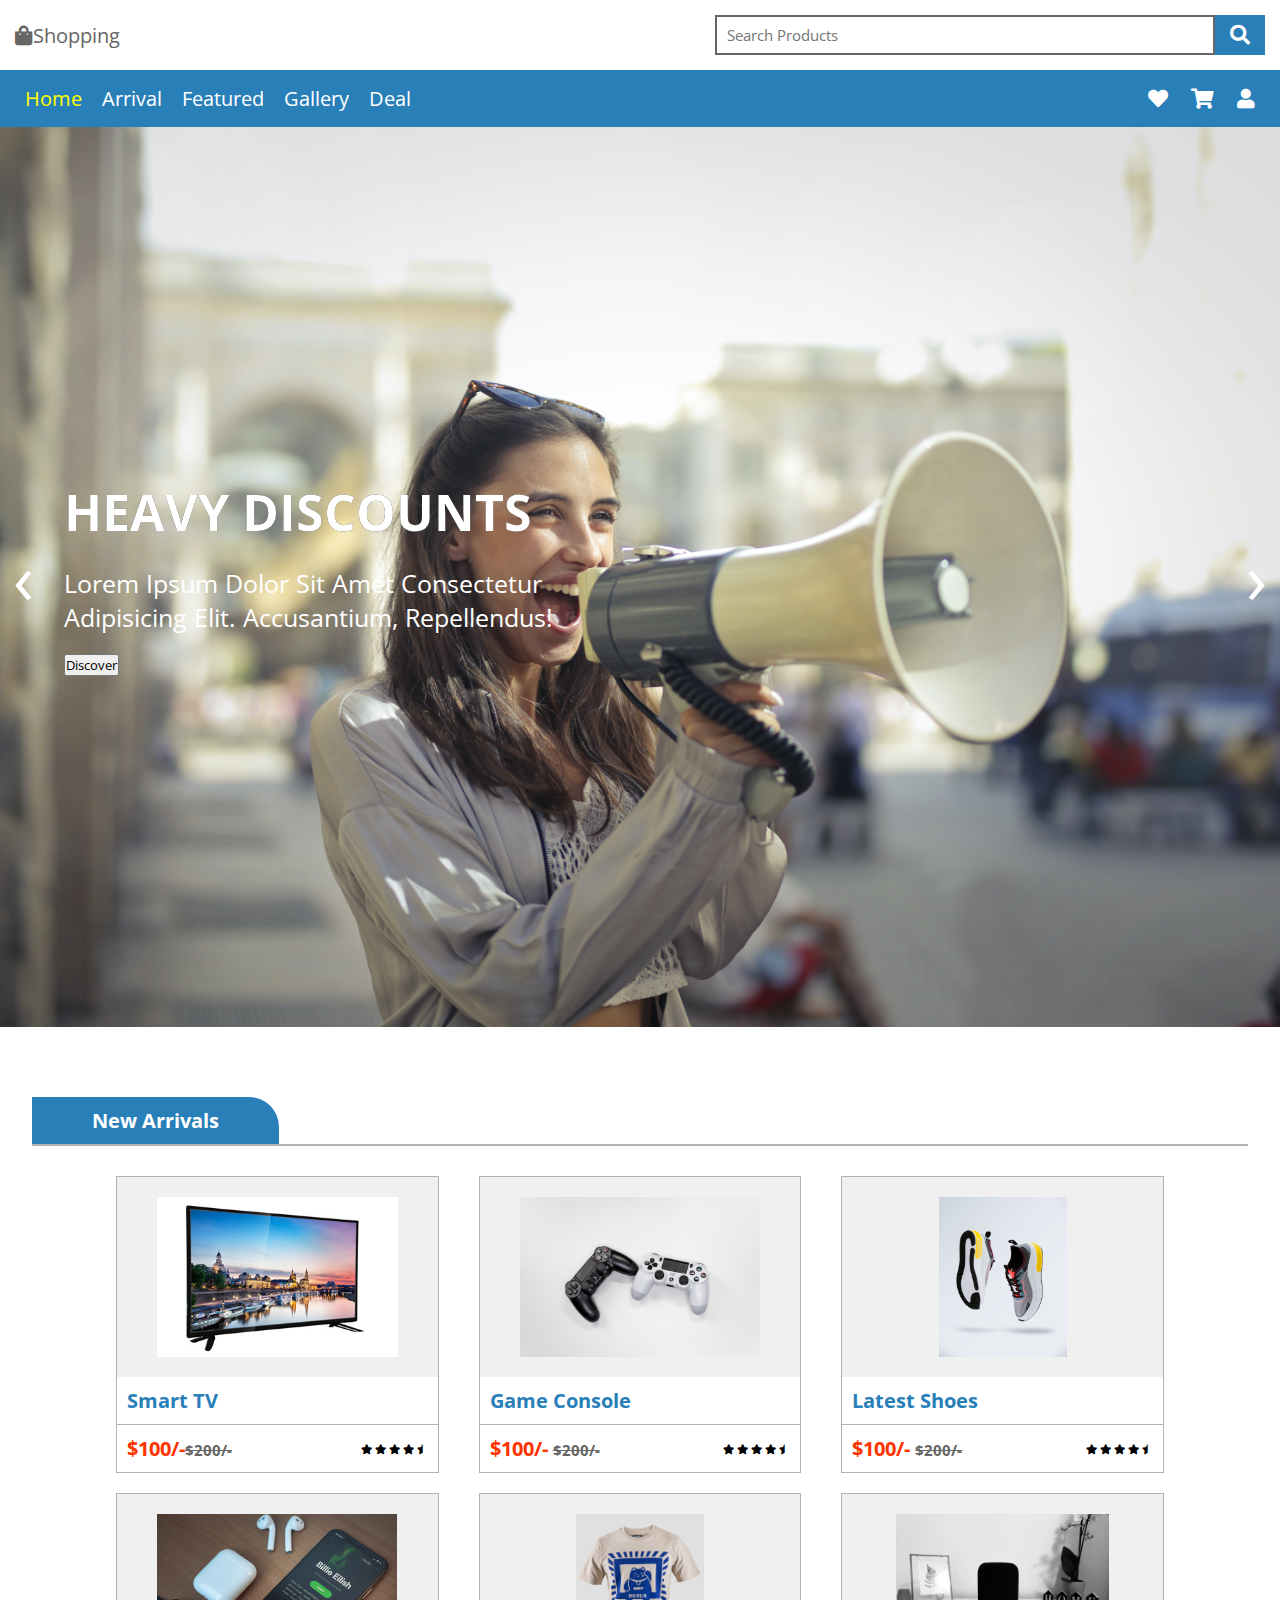
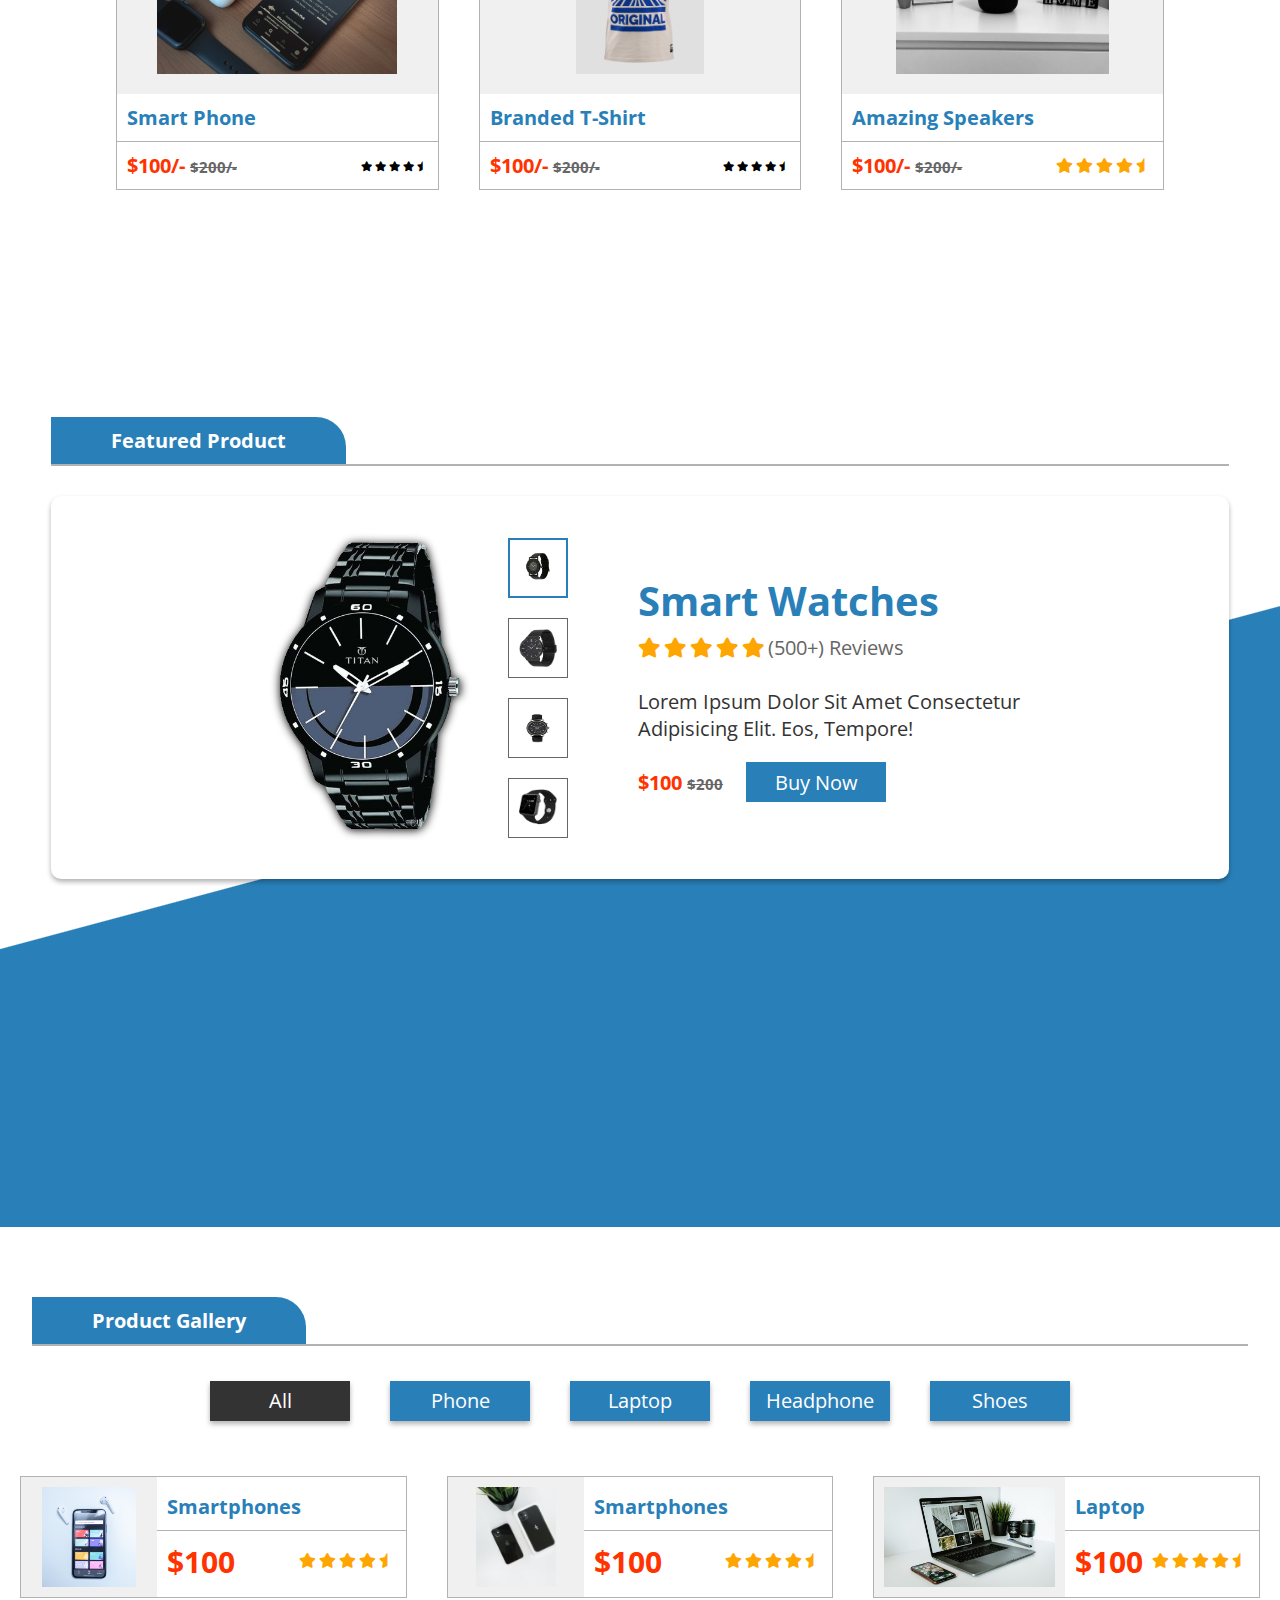
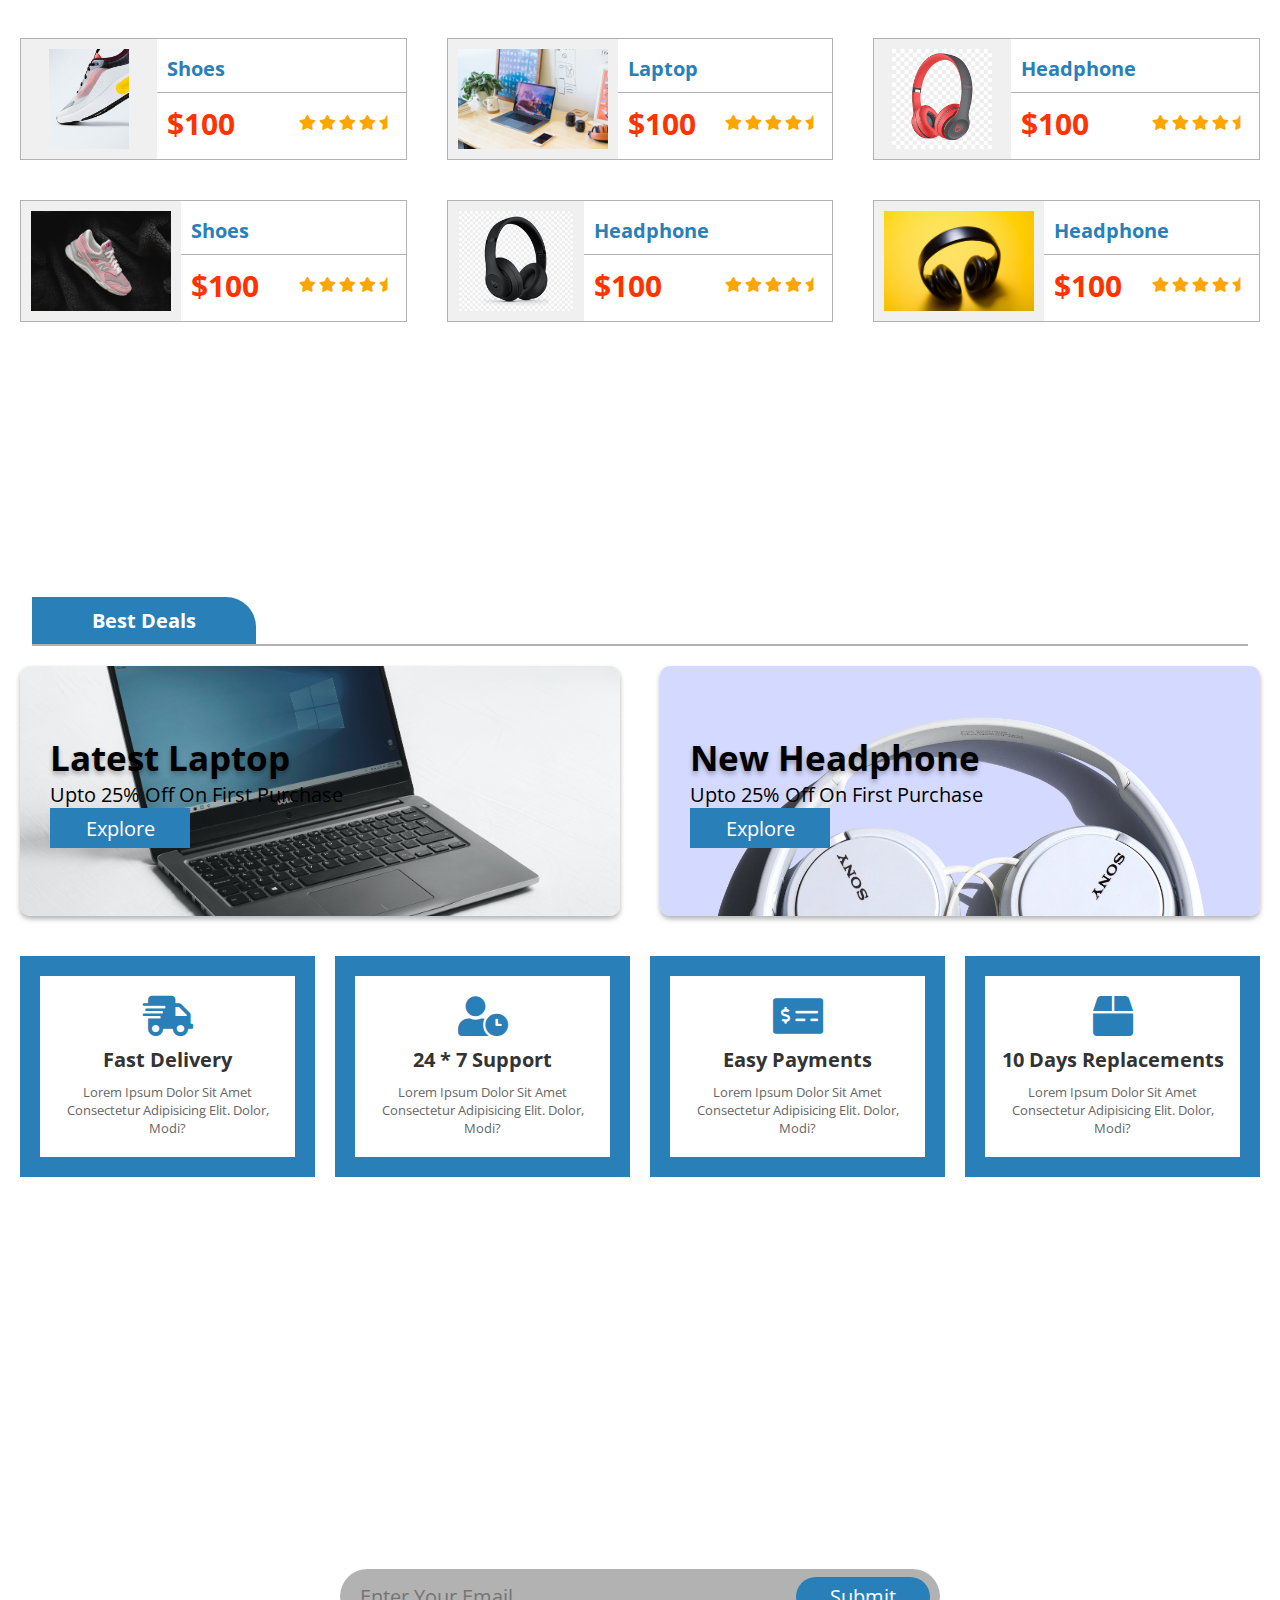
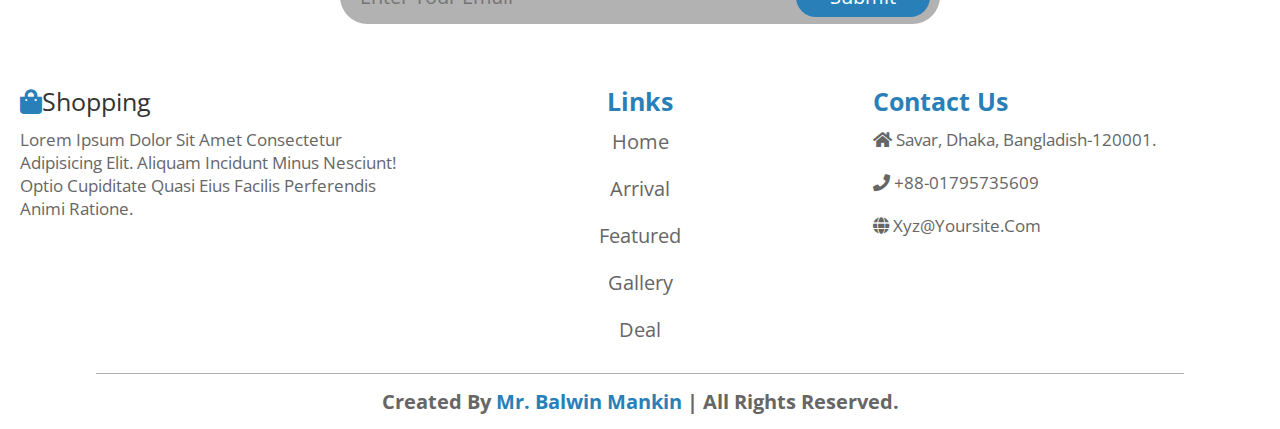
==== commit e48af085: "image change" ====
--- a/index.html
+++ b/index.html
@@ -18,13 +18,13 @@
         <div class="header-1">
             <a href="#" class="logo"><i class="fas fa-shopping-bag"></i>Shopping</a>
             <div class="form-container">
-                <form action="">
+                <form>
                     <input type="search" placeholder="Search Products" id="search" />
                     <label for="search" class="fas fa-search"></label>
                 </form>
             </div>
-
-        </div>
+        </div>
+        
         <div class="header-2">
             <div id="menu" class="fas fa-bars"></div>
             <nav class="navbar">
@@ -51,35 +51,39 @@
         <div class="home-slider owl-carousel">
 
             <div class="item">
-                <img src="assets/home4.jpg">
+                <img src="assets/E1.jpg" alt="">
+
                 <div class="content">
                     <h3>Heavy Discounts</h3>
                     <p>Lorem ipsum dolor sit amet consectetur adipisicing elit. Accusantium, repellendus!</p>
-                    <a href="#"><button class="btn">Discover</button></a>
-                </div>
-            </div>
+                    <a href="#"><button class="button">Discover</button></a>
+                </div>
+            </div>
+
             <div class="item">
-                <img src="assets/bag4.jpg">
+                <img src="assets/E2.jpg" alt="">
                 <div class="content">
                     <h3>Latest Gadgets</h3>
                     <p>Lorem ipsum dolor sit amet consectetur adipisicing elit. Accusantium, repellendus!</p>
-                    <a href="#"><button class="btn">Discover</button></a>
-                </div>
+                    <a href="#"><button class="button">Discover</button></a>
+                </div>
+
             </div>
             <div class="item">
-                <img src="assets/bag2.jpg">
+                <img src="assets/E3.jpg" alt="">
                 <div class="content">
                     <h3>Trending Shoes</h3>
                     <p>Lorem ipsum dolor sit amet consectetur adipisicing elit. Accusantium, repellendus!</p>
-                    <a href="#"><button class="btn">Discover</button></a>
-                </div>
+                    <a href="#"><button class="button">Discover</button></a>
+                </div>
+                
             </div>
             <div class="item">
-                <img src="assets/bag3.jpg">
+                <img src="assets/E4.jpg" alt="">
                 <div class="content">
                     <h3>Fresh Groceries</h3>
                     <p>Lorem ipsum dolor sit amet consectetur adipisicing elit. Accusantium, repellendus!</p>
-                    <a href="#"><button class="btn">Discover</button></a>
+                    <a href="#"><button class="button">Discover</button></a>
                 </div>
             </div>
 
@@ -94,7 +98,7 @@
 
             <div class="box">
                 <div class="image">
-                    <img src="assets/tv1.jpg">
+                    <img src="assets/tv1.jpg" alt="">
                 </div>
                 <div class="info">
                     <h3>Smart TV</h3>
@@ -118,7 +122,7 @@
 
             <div class="box">
                 <div class="image">
-                    <img src="assets/game.jpg">
+                    <img src="assets/game.jpg" alt="">
                 </div>
                 <div class="info">
                     <h3>Game Console</h3>
@@ -142,7 +146,7 @@
 
             <div class="box">
                 <div class="image">
-                    <img src="assets/shoe.jpg">
+                    <img src="assets/shoe.jpg" alt="">
                 </div>
                 <div class="info">
                     <h3>Latest Shoes</h3>
@@ -165,7 +169,7 @@
             </div>
             <div class="box">
                 <div class="image">
-                    <img src="assets/phone.jpg">
+                    <img src="assets/phone.jpg" alt="">
                 </div>
                 <div class="info">
                     <h3>Smart Phone</h3>
@@ -188,7 +192,7 @@
             </div>
             <div class="box">
                 <div class="image">
-                    <img src="assets/T-shirt.jpg">
+                    <img src="assets/T-shirt.jpg" alt="">
                 </div>
                 <div class="info">
                     <h3>Branded T-Shirt</h3>
@@ -212,7 +216,7 @@
 
             <div class="box">
                 <div class="image">
-                    <img src="assets/speaker.jpg">
+                    <img src="assets/speaker.jpg" alt="">
                 </div>
                 <div class="info">
                     <h3>Amazing Speakers</h3>
@@ -464,6 +468,7 @@
     <!-- deal section starts -->
     <section class="deal" id="deal">
         <h1 class="heading"><span>Best Deals</span></h1>
+        
         <div class="box-container">
 
             <div class="box">
@@ -571,7 +576,7 @@
     
     
     <!-- jquery cdn link -->
-    <script src="https://cdnjs.cloudflare.com/ajax/libs/jquery/3.6.0/jquery.min.js"></script>
+    <script src="https://cdnjs.cloudflare.com/ajax/libs/jquery/3.5.1/jquery.min.js"></script>
     <!-- owl carousel js file cdn link -->
     <script src="https://cdnjs.cloudflare.com/ajax/libs/OwlCarousel2/2.3.4/owl.carousel.min.js"></script>
     <!-- custom js file link -->
--- a/css/style.css
+++ b/css/style.css
@@ -12,7 +12,7 @@
     box-sizing: border-box;
     text-decoration: none;
     text-transform: capitalize;
-    transition: all 0.5s cubic-bezier(0.25, 0.46, 0.45, 0.94);
+    transition: all 0.2s cubic-bezier(.37,1.14,.26, 1.24);
 }
 *::selection{
     background: #ff3300;
@@ -22,10 +22,11 @@
     font-size: 62.5%;
     overflow-x: hidden;
 }
+
 .btn{
     height: 4rem;
     width: 14rem;
-    background:var(--blue);
+    background: var(--blue);
     color: #fff;
     font-size: 2rem;
     cursor: pointer;
@@ -46,7 +47,7 @@
     font-size: 2rem;
     padding: 1rem 6rem;
     color: #fff;
-    background:var(--blue);
+    background: var(--blue);
     border-top-right-radius: 3rem;
     display: inline-block;
 }
@@ -65,7 +66,7 @@
     color: #666;
 }
 header .header-1 .logo i{
-    color:var(--glue);
+    color: var(--glue);
 }
 header .header-1 .form-container form{
     display: flex;
@@ -79,7 +80,7 @@
     padding: 0 1rem;
 }
 header .header-1 .form-container form #search:fucas{
-    border-color:var(--blue);
+    border-color: var(--blue);
 }
 header .header-1 .form-container form label{
     height: 4rem;
@@ -88,7 +89,7 @@
     line-height: 4rem;
     font-size: 2rem;
     cursor: pointer;
-    background:var(--blue);
+    background: var(--blue);
     color: #fff;
 }
 header .header-1 .form-container form label:hover{
@@ -97,7 +98,7 @@
 
 
 header .header-2{
-    background:var(--blue);
+    background: var(--blue);
 }
 header .header-2 .navbar ul{
     list-style: none;
@@ -130,7 +131,7 @@
     cursor: pointer;
     display: none;
 }
-header .header-2 .header-active{
+header .header-2.header-active{
     position: fixed;
     top: 0;
     left: 0;
@@ -145,8 +146,8 @@
 }
 .home .home-slider .item img{
     height: 100vh;
+    object-fit: fill;
     width: 100%;
-    object-fit: cover;
 }
 .home .home-slider .item .content{
     position: absolute;
@@ -449,7 +450,7 @@
 }
 .deal .box-container .box .content{
     position: absolute;
-    top: 55%;
+    top: 50%;
     left: 3rem;
     transform: translateY(-50%);
 }
